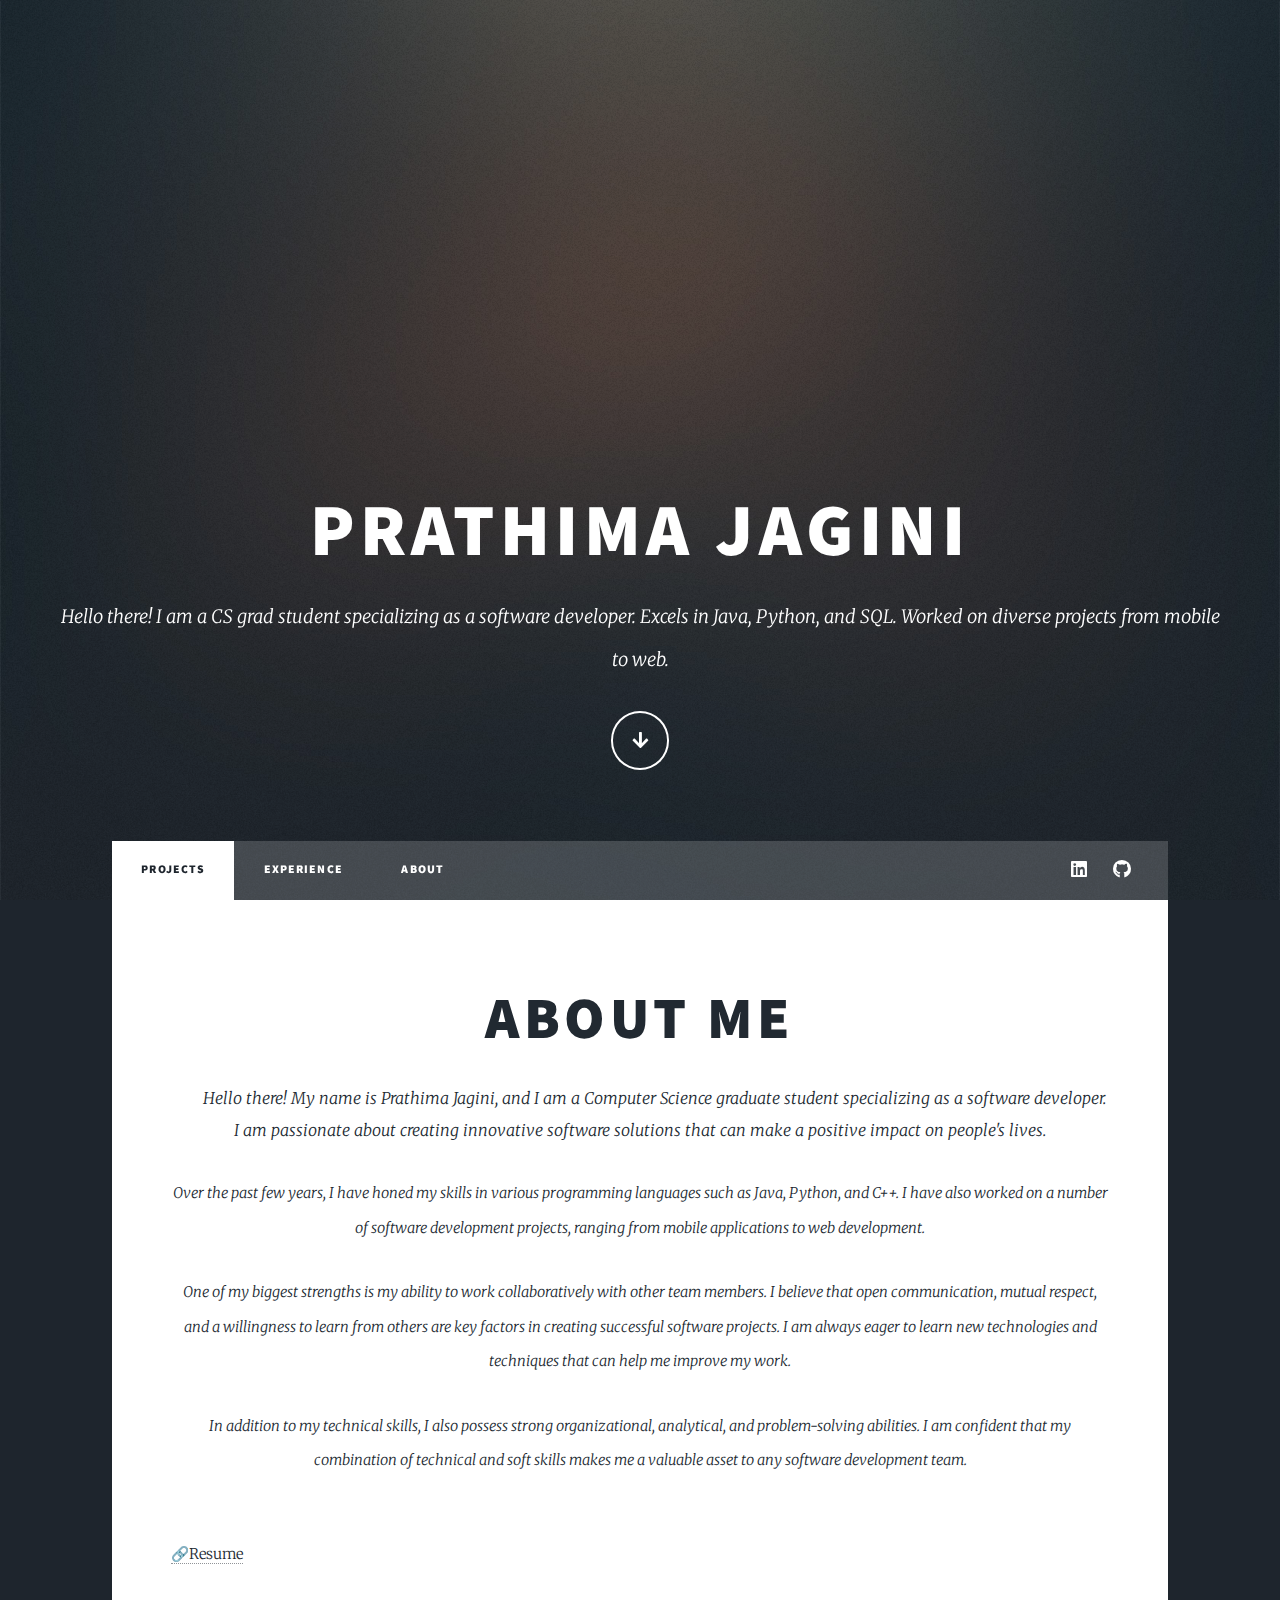
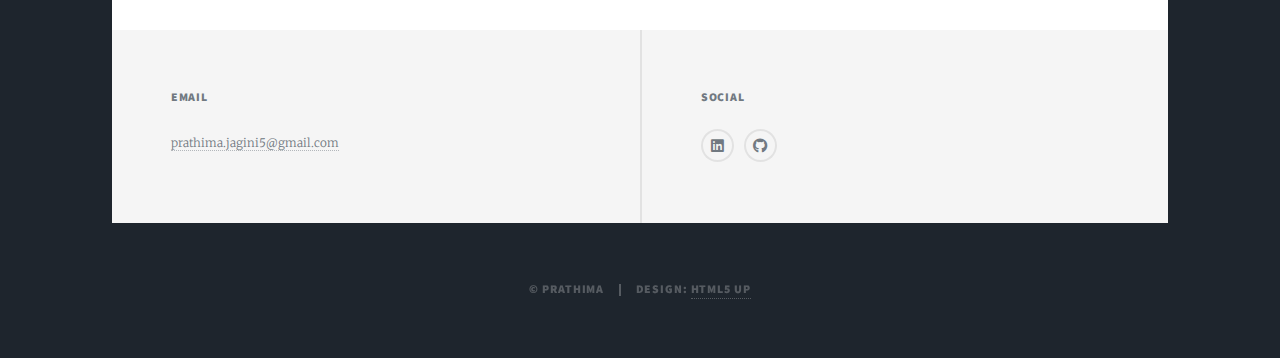
==== about.html @ c213749c "about" ====
<!DOCTYPE HTML>
<!--
	Massively by HTML5 UP
	html5up.net | @ajlkn
	Free for personal and commercial use under the CCA 3.0 license (html5up.net/license)
-->
<html>
	<head>
		<title>Prathima's Portfolio</title>
		<meta charset="utf-8" />
		<meta name="viewport" content="width=device-width, initial-scale=1, user-scalable=no" />
		<link rel="stylesheet" href="assets/css/main.css" />
		<noscript><link rel="stylesheet" href="assets/css/noscript.css" /></noscript>
	</head>
	<body class="is-preload">

		<!-- Wrapper -->
			<div id="wrapper" class="fade-in">

				<!-- Intro -->
				<div id="intro">
					<h1>PRATHIMA JAGINI</h1>
					<p>Hello there! I am a CS grad student specializing as a software developer. Excels in Java, Python, and SQL. Worked on diverse projects from mobile to web.</p>
					<ul class="actions">
						<li><a href="#header" class="button icon solid solo fa-arrow-down scrolly">Continue</a></li>
					</ul>
				</div>

				<!-- Header -->
					<header id="header">
						<a href="#" class="logo">Portfolio</a>
					</header>

				<!-- Nav -->
					<nav id="nav">
						<ul class="links">
							<li class="active"><a href="index.html">Projects</a></li>
							<li><a href="experience.html">Experience</a></li>
							<li><a href="about.html">About</a></li>
						</ul>
						<ul class="icons">
							<li><a href="https://www.linkedin.com/in/prathima-jagini/" class="icon brands fa-linkedin"><span class="label">LinkedIn</span></a></li>
							<li><a href="https://github.com/Prathima5" class="icon brands fa-github"><span class="label">GitHub</span></a></li>
						</ul>
					</nav>

				<!-- Main -->
					<div id="main">

						<!-- Post -->
							<section class="post">
								<header class="major">
						
									<h1>About Me</h1>
									<p><span class="image left"><img src="images/photo.jpg" alt="" /></span>Hello there! My name is Prathima Jagini, and I am a Computer Science graduate student specializing as a software developer. I am passionate about creating innovative software solutions that can make a positive impact on people's lives.</p>
									<p>Over the past few years, I have honed my skills in various programming languages such as Java, Python, and C++. I have also worked on a number of software development projects, ranging from mobile applications to web development.</p>
									<p>One of my biggest strengths is my ability to work collaboratively with other team members. I believe that open communication, mutual respect, and a willingness to learn from others are key factors in creating successful software projects. I am always eager to learn new technologies and techniques that can help me improve my work.</p>
									<p>In addition to my technical skills, I also possess strong organizational, analytical, and problem-solving abilities. I am confident that my combination of technical and soft skills makes me a valuable asset to any software development team.</p>
								</header>
								<div class="centered-box"><a href="https://drive.google.com/file/d/1fwU0BRxS-XtGmKjRlJleZ3sXFyMmb0gO/view?usp=drive_link" class="logo">&#128279;Resume</a></div>
							

			
							</section>

					</div>

				<!-- Footer -->
				<footer id="footer">
				
					<section>
						<h3>Email</h3>
						<p><a href="#">prathima.jagini5@gmail.com</a></p>
					</section>
					<section>
						<h3>Social</h3>
						<ul class="icons alt">
							
							<li><a href="https://www.linkedin.com/in/prathima-jagini/" class="icon brands alt fa-linkedin"><span class="label">Instagram</span></a></li>
							<li><a href="https://github.com/Prathima5" class="icon brands alt fa-github"><span class="label">GitHub</span></a></li>
						</ul>
					</section>
					
				</footer>

				<!-- Copyright -->
					<div id="copyright">
						<ul><li>&copy; Prathima</li><li>Design: <a href="#">HTML5 UP</a></li></ul>
					</div>

			</div>

		<!-- Scripts -->
			<script src="assets/js/jquery.min.js"></script>
			<script src="assets/js/jquery.scrollex.min.js"></script>
			<script src="assets/js/jquery.scrolly.min.js"></script>
			<script src="assets/js/browser.min.js"></script>
			<script src="assets/js/breakpoints.min.js"></script>
			<script src="assets/js/util.js"></script>
			<script src="assets/js/main.js"></script>

	</body>
</html>
---- assets/css/main.css ----
@import url(fontawesome-all.min.css);
@import url("https://fonts.googleapis.com/css?family=Merriweather:300,700,300italic,700italic|Source+Sans+Pro:900");

/*
	Massively by HTML5 UP
	html5up.net | @ajlkn
	Free for personal and commercial use under the CCA 3.0 license (html5up.net/license)
*/

html, body, div, span, applet, object,
iframe, h1, h2, h3, h4, h5, h6, p, blockquote,
pre, a, abbr, acronym, address, big, cite,
code, del, dfn, em, img, ins, kbd, q, s, samp,
small, strike, strong, sub, sup, tt, var, b,
u, i, center, dl, dt, dd, ol, ul, li, fieldset,
form, label, legend, table, caption, tbody,
tfoot, thead, tr, th, td, article, aside,
canvas, details, embed, figure, figcaption,
footer, header, hgroup, menu, nav, output, ruby,
section, summary, time, mark, audio, video {
	margin: 0;
	padding: 0;
	border: 0;
	font-size: 100%;
	font: inherit;
	vertical-align: baseline;}

article, aside, details, figcaption, figure,
footer, header, hgroup, menu, nav, section {
	display: block;}

body {
	line-height: 1;
}

ol, ul {
	list-style: none;
}

blockquote, q {
	quotes: none;
}

	blockquote:before, blockquote:after, q:before, q:after {
		content: '';
		content: none;
	}

table {
	border-collapse: collapse;
	border-spacing: 0;
}

body {
	-webkit-text-size-adjust: none;
}

mark {
	background-color: transparent;
	color: inherit;
}

input::-moz-focus-inner {
	border: 0;
	padding: 0;
}

input, select, textarea {
	-moz-appearance: none;
	-webkit-appearance: none;
	-ms-appearance: none;
	appearance: none;
}

/* Basic */

	@-ms-viewport {
		width: device-width;
	}

	body {
		-ms-overflow-style: scrollbar;
	}

	@media screen and (max-width: 480px) {

		html, body {
			min-width: 320px;
		}

	}

	html {
		box-sizing: border-box;
	}

	*, *:before, *:after {
		box-sizing: inherit;
	}

	body {
		background-color: #1e252d;
	}

		body.is-preload *, body.is-preload *:before, body.is-preload *:after {
			-moz-animation: none !important;
			-webkit-animation: none !important;
			-ms-animation: none !important;
			animation: none !important;
			-moz-transition: none !important;
			-webkit-transition: none !important;
			-ms-transition: none !important;
			transition: none !important;
		}

/* Type */

	html {
		font-size: 16pt;
	}

		@media screen and (max-width: 1680px) {

			html {
				font-size: 12pt;
			}

		}

		@media screen and (max-width: 1280px) {

			html {
				font-size: 11pt;
			}

		}

		@media screen and (max-width: 360px) {

			html {
				font-size: 10pt;
			}

		}

	body {
		color: #212931;
	}

	body, input, select, textarea {
		font-family: "Merriweather", Georgia, serif;
		font-weight: 300;
		font-size: 1rem;
		line-height: 2.375;
	}

	a {
		-moz-transition: color 0.2s ease-in-out, background-color 0.2s ease-in-out, border-color 0.2s ease-in-out, box-shadow 0.2s ease-in-out;
		-webkit-transition: color 0.2s ease-in-out, background-color 0.2s ease-in-out, border-color 0.2s ease-in-out, box-shadow 0.2s ease-in-out;
		-ms-transition: color 0.2s ease-in-out, background-color 0.2s ease-in-out, border-color 0.2s ease-in-out, box-shadow 0.2s ease-in-out;
		transition: color 0.2s ease-in-out, background-color 0.2s ease-in-out, border-color 0.2s ease-in-out, box-shadow 0.2s ease-in-out;
		border-bottom: dotted 1px;
		text-decoration: none;
	}

		a:hover {
			border-bottom-color: transparent;
		}

	strong, b {
		font-weight: 600;
	}

	em, i {
		font-style: italic;
	}

	p {
		text-align: justify;
		margin: 0 0 2rem 0;
	}

	h1, h2, h3, h4, h5, h6 {
		font-family: "Source Sans Pro", Helvetica, sans-serif;
		font-weight: 900;
		line-height: 1.5;
		letter-spacing: 0.075em;
		text-transform: uppercase;
		margin: 0 0 1rem 0;
	}

		h1 a, h2 a, h3 a, h4 a, h5 a, h6 a {
			border-bottom: 0;
			color: inherit;
			text-decoration: none;
		}

	h1 {
		font-size: 4rem;
		line-height: 1.1;
		margin: 0 0 2rem 0;
	}

	h2 {
		font-size: 1.75rem;
		line-height: 1.3;
		margin: 0 0 1.5rem 0;
	}

	h3 {
		font-size: 1.25rem;
		margin: 0 0 1.5rem 0;
	}

	h4 {
		font-size: 1rem;
	}

	h5 {
		font-size: 0.9rem;
	}

	h6 {
		font-size: 0.8rem;
	}

	sub {
		font-size: 0.8rem;
		position: relative;
		top: 0.5rem;
	}

	sup {
		font-size: 0.8rem;
		position: relative;
		top: -0.5rem;
	}

	blockquote {
		border-left: solid 4px;
		font-style: italic;
		margin: 0 0 2rem 0;
		padding: 0.5rem 0 0.5rem 2rem;
	}

	code {
		border: solid 2px;
		font-family: "Courier New", monospace;
		font-size: 0.9rem;
		margin: 0 0.25rem;
		padding: 0.25rem 0.65rem;
	}

	pre {
		-webkit-overflow-scrolling: touch;
		font-family: "Courier New", monospace;
		font-size: 0.9rem;
		margin: 0 0 2rem 0;
	}

		pre code {
			display: block;
			line-height: 1.75;
			padding: 1rem 1.5rem;
			overflow-x: auto;
		}

	hr {
		border: 0;
		border-bottom: solid 2px;
		margin: 3rem 0;
	}

		hr.major {
			margin: 5rem 0;
		}

	.align-left {
		text-align: left;
	}

	.align-center {
		text-align: center;
	}

	.align-right {
		text-align: right;
	}

	input, select, textarea {
		color: #212931;
	}

	a {
		color: #212931;
		border-bottom-color: rgba(33, 41, 49, 0.5);
	}

		a:hover {
			border-bottom-color: transparent;
			color: #18bfef !important;
		}

	strong, b {
		color: #212931;
	}

	h1, h2, h3, h4, h5, h6 {
		color: #212931;
	}

	blockquote {
		border-left-color: #eeeeee;
	}

	code {
		background: rgba(220, 220, 220, 0.25);
		border-color: #eeeeee;
	}

	hr {
		border-bottom-color: #eeeeee;
	}

/* Row */

	.row {
		display: flex;
		flex-wrap: wrap;
		box-sizing: border-box;
		align-items: stretch;
	}

		.row > * {
			box-sizing: border-box;
		}

		.row.gtr-uniform > * > :last-child {
			margin-bottom: 0;
		}

		.row.aln-left {
			justify-content: flex-start;
		}

		.row.aln-center {
			justify-content: center;
		}

		.row.aln-right {
			justify-content: flex-end;
		}

		.row.aln-top {
			align-items: flex-start;
		}

		.row.aln-middle {
			align-items: center;
		}

		.row.aln-bottom {
			align-items: flex-end;
		}

		.row > .imp {
			order: -1;
		}

		.row > .col-1 {
			width: 8.33333%;
		}

		.row > .off-1 {
			margin-left: 8.33333%;
		}

		.row > .col-2 {
			width: 16.66667%;
		}

		.row > .off-2 {
			margin-left: 16.66667%;
		}

		.row > .col-3 {
			width: 25%;
		}

		.row > .off-3 {
			margin-left: 25%;
		}

		.row > .col-4 {
			width: 33.33333%;
		}

		.row > .off-4 {
			margin-left: 33.33333%;
		}

		.row > .col-5 {
			width: 41.66667%;
		}

		.row > .off-5 {
			margin-left: 41.66667%;
		}

		.row > .col-6 {
			width: 50%;
		}

		.row > .off-6 {
			margin-left: 50%;
		}

		.row > .col-7 {
			width: 58.33333%;
		}

		.row > .off-7 {
			margin-left: 58.33333%;
		}

		.row > .col-8 {
			width: 66.66667%;
		}

		.row > .off-8 {
			margin-left: 66.66667%;
		}

		.row > .col-9 {
			width: 75%;
		}

		.row > .off-9 {
			margin-left: 75%;
		}

		.row > .col-10 {
			width: 83.33333%;
		}

		.row > .off-10 {
			margin-left: 83.33333%;
		}

		.row > .col-11 {
			width: 91.66667%;
		}

		.row > .off-11 {
			margin-left: 91.66667%;
		}

		.row > .col-12 {
			width: 100%;
		}

		.row > .off-12 {
			margin-left: 100%;
		}

		.row.gtr-0 {
			margin-top: 0;
			margin-left: 0rem;
		}

			.row.gtr-0 > * {
				padding: 0 0 0 0rem;
			}

			.row.gtr-0.gtr-uniform {
				margin-top: 0rem;
			}

				.row.gtr-0.gtr-uniform > * {
					padding-top: 0rem;
				}

		.row.gtr-25 {
			margin-top: 0;
			margin-left: -0.375rem;
		}

			.row.gtr-25 > * {
				padding: 0 0 0 0.375rem;
			}

			.row.gtr-25.gtr-uniform {
				margin-top: -0.375rem;
			}

				.row.gtr-25.gtr-uniform > * {
					padding-top: 0.375rem;
				}

		.row.gtr-50 {
			margin-top: 0;
			margin-left: -0.75rem;
		}

			.row.gtr-50 > * {
				padding: 0 0 0 0.75rem;
			}

			.row.gtr-50.gtr-uniform {
				margin-top: -0.75rem;
			}

				.row.gtr-50.gtr-uniform > * {
					padding-top: 0.75rem;
				}

		.row {
			margin-top: 0;
			margin-left: -1.5rem;
		}

			.row > * {
				padding: 0 0 0 1.5rem;
			}

			.row.gtr-uniform {
				margin-top: -1.5rem;
			}

				.row.gtr-uniform > * {
					padding-top: 1.5rem;
				}

		.row.gtr-150 {
			margin-top: 0;
			margin-left: -2.25rem;
		}

			.row.gtr-150 > * {
				padding: 0 0 0 2.25rem;
			}

			.row.gtr-150.gtr-uniform {
				margin-top: -2.25rem;
			}

				.row.gtr-150.gtr-uniform > * {
					padding-top: 2.25rem;
				}

		.row.gtr-200 {
			margin-top: 0;
			margin-left: -3rem;
		}

			.row.gtr-200 > * {
				padding: 0 0 0 3rem;
			}

			.row.gtr-200.gtr-uniform {
				margin-top: -3rem;
			}

				.row.gtr-200.gtr-uniform > * {
					padding-top: 3rem;
				}

		@media screen and (max-width: 1680px) {

			.row {
				display: flex;
				flex-wrap: wrap;
				box-sizing: border-box;
				align-items: stretch;
			}

				.row > * {
					box-sizing: border-box;
				}

				.row.gtr-uniform > * > :last-child {
					margin-bottom: 0;
				}

				.row.aln-left {
					justify-content: flex-start;
				}

				.row.aln-center {
					justify-content: center;
				}

				.row.aln-right {
					justify-content: flex-end;
				}

				.row.aln-top {
					align-items: flex-start;
				}

				.row.aln-middle {
					align-items: center;
				}

				.row.aln-bottom {
					align-items: flex-end;
				}

				.row > .imp-xlarge {
					order: -1;
				}

				.row > .col-1-xlarge {
					width: 8.33333%;
				}

				.row > .off-1-xlarge {
					margin-left: 8.33333%;
				}

				.row > .col-2-xlarge {
					width: 16.66667%;
				}

				.row > .off-2-xlarge {
					margin-left: 16.66667%;
				}

				.row > .col-3-xlarge {
					width: 25%;
				}

				.row > .off-3-xlarge {
					margin-left: 25%;
				}

				.row > .col-4-xlarge {
					width: 33.33333%;
				}

				.row > .off-4-xlarge {
					margin-left: 33.33333%;
				}

				.row > .col-5-xlarge {
					width: 41.66667%;
				}

				.row > .off-5-xlarge {
					margin-left: 41.66667%;
				}

				.row > .col-6-xlarge {
					width: 50%;
				}

				.row > .off-6-xlarge {
					margin-left: 50%;
				}

				.row > .col-7-xlarge {
					width: 58.33333%;
				}

				.row > .off-7-xlarge {
					margin-left: 58.33333%;
				}

				.row > .col-8-xlarge {
					width: 66.66667%;
				}

				.row > .off-8-xlarge {
					margin-left: 66.66667%;
				}

				.row > .col-9-xlarge {
					width: 75%;
				}

				.row > .off-9-xlarge {
					margin-left: 75%;
				}

				.row > .col-10-xlarge {
					width: 83.33333%;
				}

				.row > .off-10-xlarge {
					margin-left: 83.33333%;
				}

				.row > .col-11-xlarge {
					width: 91.66667%;
				}

				.row > .off-11-xlarge {
					margin-left: 91.66667%;
				}

				.row > .col-12-xlarge {
					width: 100%;
				}

				.row > .off-12-xlarge {
					margin-left: 100%;
				}

				.row.gtr-0 {
					margin-top: 0;
					margin-left: 0rem;
				}

					.row.gtr-0 > * {
						padding: 0 0 0 0rem;
					}

					.row.gtr-0.gtr-uniform {
						margin-top: 0rem;
					}

						.row.gtr-0.gtr-uniform > * {
							padding-top: 0rem;
						}

				.row.gtr-25 {
					margin-top: 0;
					margin-left: -0.375rem;
				}

					.row.gtr-25 > * {
						padding: 0 0 0 0.375rem;
					}

					.row.gtr-25.gtr-uniform {
						margin-top: -0.375rem;
					}

						.row.gtr-25.gtr-uniform > * {
							padding-top: 0.375rem;
						}

				.row.gtr-50 {
					margin-top: 0;
					margin-left: -0.75rem;
				}

					.row.gtr-50 > * {
						padding: 0 0 0 0.75rem;
					}

					.row.gtr-50.gtr-uniform {
						margin-top: -0.75rem;
					}

						.row.gtr-50.gtr-uniform > * {
							padding-top: 0.75rem;
						}

				.row {
					margin-top: 0;
					margin-left: -1.5rem;
				}

					.row > * {
						padding: 0 0 0 1.5rem;
					}

					.row.gtr-uniform {
						margin-top: -1.5rem;
					}

						.row.gtr-uniform > * {
							padding-top: 1.5rem;
						}

				.row.gtr-150 {
					margin-top: 0;
					margin-left: -2.25rem;
				}

					.row.gtr-150 > * {
						padding: 0 0 0 2.25rem;
					}

					.row.gtr-150.gtr-uniform {
						margin-top: -2.25rem;
					}

						.row.gtr-150.gtr-uniform > * {
							padding-top: 2.25rem;
						}

				.row.gtr-200 {
					margin-top: 0;
					margin-left: -3rem;
				}

					.row.gtr-200 > * {
						padding: 0 0 0 3rem;
					}

					.row.gtr-200.gtr-uniform {
						margin-top: -3rem;
					}

						.row.gtr-200.gtr-uniform > * {
							padding-top: 3rem;
						}

		}

		@media screen and (max-width: 1280px) {

			.row {
				display: flex;
				flex-wrap: wrap;
				box-sizing: border-box;
				align-items: stretch;
			}

				.row > * {
					box-sizing: border-box;
				}

				.row.gtr-uniform > * > :last-child {
					margin-bottom: 0;
				}

				.row.aln-left {
					justify-content: flex-start;
				}

				.row.aln-center {
					justify-content: center;
				}

				.row.aln-right {
					justify-content: flex-end;
				}

				.row.aln-top {
					align-items: flex-start;
				}

				.row.aln-middle {
					align-items: center;
				}

				.row.aln-bottom {
					align-items: flex-end;
				}

				.row > .imp-large {
					order: -1;
				}

				.row > .col-1-large {
					width: 8.33333%;
				}

				.row > .off-1-large {
					margin-left: 8.33333%;
				}

				.row > .col-2-large {
					width: 16.66667%;
				}

				.row > .off-2-large {
					margin-left: 16.66667%;
				}

				.row > .col-3-large {
					width: 25%;
				}

				.row > .off-3-large {
					margin-left: 25%;
				}

				.row > .col-4-large {
					width: 33.33333%;
				}

				.row > .off-4-large {
					margin-left: 33.33333%;
				}

				.row > .col-5-large {
					width: 41.66667%;
				}

				.row > .off-5-large {
					margin-left: 41.66667%;
				}

				.row > .col-6-large {
					width: 50%;
				}

				.row > .off-6-large {
					margin-left: 50%;
				}

				.row > .col-7-large {
					width: 58.33333%;
				}

				.row > .off-7-large {
					margin-left: 58.33333%;
				}

				.row > .col-8-large {
					width: 66.66667%;
				}

				.row > .off-8-large {
					margin-left: 66.66667%;
				}

				.row > .col-9-large {
					width: 75%;
				}

				.row > .off-9-large {
					margin-left: 75%;
				}

				.row > .col-10-large {
					width: 83.33333%;
				}

				.row > .off-10-large {
					margin-left: 83.33333%;
				}

				.row > .col-11-large {
					width: 91.66667%;
				}

				.row > .off-11-large {
					margin-left: 91.66667%;
				}

				.row > .col-12-large {
					width: 100%;
				}

				.row > .off-12-large {
					margin-left: 100%;
				}

				.row.gtr-0 {
					margin-top: 0;
					margin-left: 0rem;
				}

					.row.gtr-0 > * {
						padding: 0 0 0 0rem;
					}

					.row.gtr-0.gtr-uniform {
						margin-top: 0rem;
					}

						.row.gtr-0.gtr-uniform > * {
							padding-top: 0rem;
						}

				.row.gtr-25 {
					margin-top: 0;
					margin-left: -0.375rem;
				}

					.row.gtr-25 > * {
						padding: 0 0 0 0.375rem;
					}

					.row.gtr-25.gtr-uniform {
						margin-top: -0.375rem;
					}

						.row.gtr-25.gtr-uniform > * {
							padding-top: 0.375rem;
						}

				.row.gtr-50 {
					margin-top: 0;
					margin-left: -0.75rem;
				}

					.row.gtr-50 > * {
						padding: 0 0 0 0.75rem;
					}

					.row.gtr-50.gtr-uniform {
						margin-top: -0.75rem;
					}

						.row.gtr-50.gtr-uniform > * {
							padding-top: 0.75rem;
						}

				.row {
					margin-top: 0;
					margin-left: -1.5rem;
				}

					.row > * {
						padding: 0 0 0 1.5rem;
					}

					.row.gtr-uniform {
						margin-top: -1.5rem;
					}

						.row.gtr-uniform > * {
							padding-top: 1.5rem;
						}

				.row.gtr-150 {
					margin-top: 0;
					margin-left: -2.25rem;
				}

					.row.gtr-150 > * {
						padding: 0 0 0 2.25rem;
					}

					.row.gtr-150.gtr-uniform {
						margin-top: -2.25rem;
					}

						.row.gtr-150.gtr-uniform > * {
							padding-top: 2.25rem;
						}

				.row.gtr-200 {
					margin-top: 0;
					margin-left: -3rem;
				}

					.row.gtr-200 > * {
						padding: 0 0 0 3rem;
					}

					.row.gtr-200.gtr-uniform {
						margin-top: -3rem;
					}

						.row.gtr-200.gtr-uniform > * {
							padding-top: 3rem;
						}

		}

		@media screen and (max-width: 980px) {

			.row {
				display: flex;
				flex-wrap: wrap;
				box-sizing: border-box;
				align-items: stretch;
			}

				.row > * {
					box-sizing: border-box;
				}

				.row.gtr-uniform > * > :last-child {
					margin-bottom: 0;
				}

				.row.aln-left {
					justify-content: flex-start;
				}

				.row.aln-center {
					justify-content: center;
				}

				.row.aln-right {
					justify-content: flex-end;
				}

				.row.aln-top {
					align-items: flex-start;
				}

				.row.aln-middle {
					align-items: center;
				}

				.row.aln-bottom {
					align-items: flex-end;
				}

				.row > .imp-medium {
					order: -1;
				}

				.row > .col-1-medium {
					width: 8.33333%;
				}

				.row > .off-1-medium {
					margin-left: 8.33333%;
				}

				.row > .col-2-medium {
					width: 16.66667%;
				}

				.row > .off-2-medium {
					margin-left: 16.66667%;
				}

				.row > .col-3-medium {
					width: 25%;
				}

				.row > .off-3-medium {
					margin-left: 25%;
				}

				.row > .col-4-medium {
					width: 33.33333%;
				}

				.row > .off-4-medium {
					margin-left: 33.33333%;
				}

				.row > .col-5-medium {
					width: 41.66667%;
				}

				.row > .off-5-medium {
					margin-left: 41.66667%;
				}

				.row > .col-6-medium {
					width: 50%;
				}

				.row > .off-6-medium {
					margin-left: 50%;
				}

				.row > .col-7-medium {
					width: 58.33333%;
				}

				.row > .off-7-medium {
					margin-left: 58.33333%;
				}

				.row > .col-8-medium {
					width: 66.66667%;
				}

				.row > .off-8-medium {
					margin-left: 66.66667%;
				}

				.row > .col-9-medium {
					width: 75%;
				}

				.row > .off-9-medium {
					margin-left: 75%;
				}

				.row > .col-10-medium {
					width: 83.33333%;
				}

				.row > .off-10-medium {
					margin-left: 83.33333%;
				}

				.row > .col-11-medium {
					width: 91.66667%;
				}

				.row > .off-11-medium {
					margin-left: 91.66667%;
				}

				.row > .col-12-medium {
					width: 100%;
				}

				.row > .off-12-medium {
					margin-left: 100%;
				}

				.row.gtr-0 {
					margin-top: 0;
					margin-left: 0rem;
				}

					.row.gtr-0 > * {
						padding: 0 0 0 0rem;
					}

					.row.gtr-0.gtr-uniform {
						margin-top: 0rem;
					}

						.row.gtr-0.gtr-uniform > * {
							padding-top: 0rem;
						}

				.row.gtr-25 {
					margin-top: 0;
					margin-left: -0.375rem;
				}

					.row.gtr-25 > * {
						padding: 0 0 0 0.375rem;
					}

					.row.gtr-25.gtr-uniform {
						margin-top: -0.375rem;
					}

						.row.gtr-25.gtr-uniform > * {
							padding-top: 0.375rem;
						}

				.row.gtr-50 {
					margin-top: 0;
					margin-left: -0.75rem;
				}

					.row.gtr-50 > * {
						padding: 0 0 0 0.75rem;
					}

					.row.gtr-50.gtr-uniform {
						margin-top: -0.75rem;
					}

						.row.gtr-50.gtr-uniform > * {
							padding-top: 0.75rem;
						}

				.row {
					margin-top: 0;
					margin-left: -1.5rem;
				}

					.row > * {
						padding: 0 0 0 1.5rem;
					}

					.row.gtr-uniform {
						margin-top: -1.5rem;
					}

						.row.gtr-uniform > * {
							padding-top: 1.5rem;
						}

				.row.gtr-150 {
					margin-top: 0;
					margin-left: -2.25rem;
				}

					.row.gtr-150 > * {
						padding: 0 0 0 2.25rem;
					}

					.row.gtr-150.gtr-uniform {
						margin-top: -2.25rem;
					}

						.row.gtr-150.gtr-uniform > * {
							padding-top: 2.25rem;
						}

				.row.gtr-200 {
					margin-top: 0;
					margin-left: -3rem;
				}

					.row.gtr-200 > * {
						padding: 0 0 0 3rem;
					}

					.row.gtr-200.gtr-uniform {
						margin-top: -3rem;
					}

						.row.gtr-200.gtr-uniform > * {
							padding-top: 3rem;
						}

		}

		@media screen and (max-width: 736px) {

			.row {
				display: flex;
				flex-wrap: wrap;
				box-sizing: border-box;
				align-items: stretch;
			}

				.row > * {
					box-sizing: border-box;
				}

				.row.gtr-uniform > * > :last-child {
					margin-bottom: 0;
				}

				.row.aln-left {
					justify-content: flex-start;
				}

				.row.aln-center {
					justify-content: center;
				}

				.row.aln-right {
					justify-content: flex-end;
				}

				.row.aln-top {
					align-items: flex-start;
				}

				.row.aln-middle {
					align-items: center;
				}

				.row.aln-bottom {
					align-items: flex-end;
				}

				.row > .imp-small {
					order: -1;
				}

				.row > .col-1-small {
					width: 8.33333%;
				}

				.row > .off-1-small {
					margin-left: 8.33333%;
				}

				.row > .col-2-small {
					width: 16.66667%;
				}

				.row > .off-2-small {
					margin-left: 16.66667%;
				}

				.row > .col-3-small {
					width: 25%;
				}

				.row > .off-3-small {
					margin-left: 25%;
				}

				.row > .col-4-small {
					width: 33.33333%;
				}

				.row > .off-4-small {
					margin-left: 33.33333%;
				}

				.row > .col-5-small {
					width: 41.66667%;
				}

				.row > .off-5-small {
					margin-left: 41.66667%;
				}

				.row > .col-6-small {
					width: 50%;
				}

				.row > .off-6-small {
					margin-left: 50%;
				}

				.row > .col-7-small {
					width: 58.33333%;
				}

				.row > .off-7-small {
					margin-left: 58.33333%;
				}

				.row > .col-8-small {
					width: 66.66667%;
				}

				.row > .off-8-small {
					margin-left: 66.66667%;
				}

				.row > .col-9-small {
					width: 75%;
				}

				.row > .off-9-small {
					margin-left: 75%;
				}

				.row > .col-10-small {
					width: 83.33333%;
				}

				.row > .off-10-small {
					margin-left: 83.33333%;
				}

				.row > .col-11-small {
					width: 91.66667%;
				}

				.row > .off-11-small {
					margin-left: 91.66667%;
				}

				.row > .col-12-small {
					width: 100%;
				}

				.row > .off-12-small {
					margin-left: 100%;
				}

				.row.gtr-0 {
					margin-top: 0;
					margin-left: 0rem;
				}

					.row.gtr-0 > * {
						padding: 0 0 0 0rem;
					}

					.row.gtr-0.gtr-uniform {
						margin-top: 0rem;
					}

						.row.gtr-0.gtr-uniform > * {
							padding-top: 0rem;
						}

				.row.gtr-25 {
					margin-top: 0;
					margin-left: -0.375rem;
				}

					.row.gtr-25 > * {
						padding: 0 0 0 0.375rem;
					}

					.row.gtr-25.gtr-uniform {
						margin-top: -0.375rem;
					}

						.row.gtr-25.gtr-uniform > * {
							padding-top: 0.375rem;
						}

				.row.gtr-50 {
					margin-top: 0;
					margin-left: -0.75rem;
				}

					.row.gtr-50 > * {
						padding: 0 0 0 0.75rem;
					}

					.row.gtr-50.gtr-uniform {
						margin-top: -0.75rem;
					}

						.row.gtr-50.gtr-uniform > * {
							padding-top: 0.75rem;
						}

				.row {
					margin-top: 0;
					margin-left: -1.5rem;
				}

					.row > * {
						padding: 0 0 0 1.5rem;
					}

					.row.gtr-uniform {
						margin-top: -1.5rem;
					}

						.row.gtr-uniform > * {
							padding-top: 1.5rem;
						}

				.row.gtr-150 {
					margin-top: 0;
					margin-left: -2.25rem;
				}

					.row.gtr-150 > * {
						padding: 0 0 0 2.25rem;
					}

					.row.gtr-150.gtr-uniform {
						margin-top: -2.25rem;
					}

						.row.gtr-150.gtr-uniform > * {
							padding-top: 2.25rem;
						}

				.row.gtr-200 {
					margin-top: 0;
					margin-left: -3rem;
				}

					.row.gtr-200 > * {
						padding: 0 0 0 3rem;
					}

					.row.gtr-200.gtr-uniform {
						margin-top: -3rem;
					}

						.row.gtr-200.gtr-uniform > * {
							padding-top: 3rem;
						}

		}

		@media screen and (max-width: 480px) {

			.row {
				display: flex;
				flex-wrap: wrap;
				box-sizing: border-box;
				align-items: stretch;
			}

				.row > * {
					box-sizing: border-box;
				}

				.row.gtr-uniform > * > :last-child {
					margin-bottom: 0;
				}

				.row.aln-left {
					justify-content: flex-start;
				}

				.row.aln-center {
					justify-content: center;
				}

				.row.aln-right {
					justify-content: flex-end;
				}

				.row.aln-top {
					align-items: flex-start;
				}

				.row.aln-middle {
					align-items: center;
				}

				.row.aln-bottom {
					align-items: flex-end;
				}

				.row > .imp-xsmall {
					order: -1;
				}

				.row > .col-1-xsmall {
					width: 8.33333%;
				}

				.row > .off-1-xsmall {
					margin-left: 8.33333%;
				}

				.row > .col-2-xsmall {
					width: 16.66667%;
				}

				.row > .off-2-xsmall {
					margin-left: 16.66667%;
				}

				.row > .col-3-xsmall {
					width: 25%;
				}

				.row > .off-3-xsmall {
					margin-left: 25%;
				}

				.row > .col-4-xsmall {
					width: 33.33333%;
				}

				.row > .off-4-xsmall {
					margin-left: 33.33333%;
				}

				.row > .col-5-xsmall {
					width: 41.66667%;
				}

				.row > .off-5-xsmall {
					margin-left: 41.66667%;
				}

				.row > .col-6-xsmall {
					width: 50%;
				}

				.row > .off-6-xsmall {
					margin-left: 50%;
				}

				.row > .col-7-xsmall {
					width: 58.33333%;
				}

				.row > .off-7-xsmall {
					margin-left: 58.33333%;
				}

				.row > .col-8-xsmall {
					width: 66.66667%;
				}

				.row > .off-8-xsmall {
					margin-left: 66.66667%;
				}

				.row > .col-9-xsmall {
					width: 75%;
				}

				.row > .off-9-xsmall {
					margin-left: 75%;
				}

				.row > .col-10-xsmall {
					width: 83.33333%;
				}

				.row > .off-10-xsmall {
					margin-left: 83.33333%;
				}

				.row > .col-11-xsmall {
					width: 91.66667%;
				}

				.row > .off-11-xsmall {
					margin-left: 91.66667%;
				}

				.row > .col-12-xsmall {
					width: 100%;
				}

				.row > .off-12-xsmall {
					margin-left: 100%;
				}

				.row.gtr-0 {
					margin-top: 0;
					margin-left: 0rem;
				}

					.row.gtr-0 > * {
						padding: 0 0 0 0rem;
					}

					.row.gtr-0.gtr-uniform {
						margin-top: 0rem;
					}

						.row.gtr-0.gtr-uniform > * {
							padding-top: 0rem;
						}

				.row.gtr-25 {
					margin-top: 0;
					margin-left: -0.375rem;
				}

					.row.gtr-25 > * {
						padding: 0 0 0 0.375rem;
					}

					.row.gtr-25.gtr-uniform {
						margin-top: -0.375rem;
					}

						.row.gtr-25.gtr-uniform > * {
							padding-top: 0.375rem;
						}

				.row.gtr-50 {
					margin-top: 0;
					margin-left: -0.75rem;
				}

					.row.gtr-50 > * {
						padding: 0 0 0 0.75rem;
					}

					.row.gtr-50.gtr-uniform {
						margin-top: -0.75rem;
					}

						.row.gtr-50.gtr-uniform > * {
							padding-top: 0.75rem;
						}

				.row {
					margin-top: 0;
					margin-left: -1.5rem;
				}

					.row > * {
						padding: 0 0 0 1.5rem;
					}

					.row.gtr-uniform {
						margin-top: -1.5rem;
					}

						.row.gtr-uniform > * {
							padding-top: 1.5rem;
						}

				.row.gtr-150 {
					margin-top: 0;
					margin-left: -2.25rem;
				}

					.row.gtr-150 > * {
						padding: 0 0 0 2.25rem;
					}

					.row.gtr-150.gtr-uniform {
						margin-top: -2.25rem;
					}

						.row.gtr-150.gtr-uniform > * {
							padding-top: 2.25rem;
						}

				.row.gtr-200 {
					margin-top: 0;
					margin-left: -3rem;
				}

					.row.gtr-200 > * {
						padding: 0 0 0 3rem;
					}

					.row.gtr-200.gtr-uniform {
						margin-top: -3rem;
					}

						.row.gtr-200.gtr-uniform > * {
							padding-top: 3rem;
						}

		}

		@media screen and (max-width: 360px) {

			.row {
				display: flex;
				flex-wrap: wrap;
				box-sizing: border-box;
				align-items: stretch;
			}

				.row > * {
					box-sizing: border-box;
				}

				.row.gtr-uniform > * > :last-child {
					margin-bottom: 0;
				}

				.row.aln-left {
					justify-content: flex-start;
				}

				.row.aln-center {
					justify-content: center;
				}

				.row.aln-right {
					justify-content: flex-end;
				}

				.row.aln-top {
					align-items: flex-start;
				}

				.row.aln-middle {
					align-items: center;
				}

				.row.aln-bottom {
					align-items: flex-end;
				}

				.row > .imp-xxsmall {
					order: -1;
				}

				.row > .col-1-xxsmall {
					width: 8.33333%;
				}

				.row > .off-1-xxsmall {
					margin-left: 8.33333%;
				}

				.row > .col-2-xxsmall {
					width: 16.66667%;
				}

				.row > .off-2-xxsmall {
					margin-left: 16.66667%;
				}

				.row > .col-3-xxsmall {
					width: 25%;
				}

				.row > .off-3-xxsmall {
					margin-left: 25%;
				}

				.row > .col-4-xxsmall {
					width: 33.33333%;
				}

				.row > .off-4-xxsmall {
					margin-left: 33.33333%;
				}

				.row > .col-5-xxsmall {
					width: 41.66667%;
				}

				.row > .off-5-xxsmall {
					margin-left: 41.66667%;
				}

				.row > .col-6-xxsmall {
					width: 50%;
				}

				.row > .off-6-xxsmall {
					margin-left: 50%;
				}

				.row > .col-7-xxsmall {
					width: 58.33333%;
				}

				.row > .off-7-xxsmall {
					margin-left: 58.33333%;
				}

				.row > .col-8-xxsmall {
					width: 66.66667%;
				}

				.row > .off-8-xxsmall {
					margin-left: 66.66667%;
				}

				.row > .col-9-xxsmall {
					width: 75%;
				}

				.row > .off-9-xxsmall {
					margin-left: 75%;
				}

				.row > .col-10-xxsmall {
					width: 83.33333%;
				}

				.row > .off-10-xxsmall {
					margin-left: 83.33333%;
				}

				.row > .col-11-xxsmall {
					width: 91.66667%;
				}

				.row > .off-11-xxsmall {
					margin-left: 91.66667%;
				}

				.row > .col-12-xxsmall {
					width: 100%;
				}

				.row > .off-12-xxsmall {
					margin-left: 100%;
				}

				.row.gtr-0 {
					margin-top: 0;
					margin-left: 0rem;
				}

					.row.gtr-0 > * {
						padding: 0 0 0 0rem;
					}

					.row.gtr-0.gtr-uniform {
						margin-top: 0rem;
					}

						.row.gtr-0.gtr-uniform > * {
							padding-top: 0rem;
						}

				.row.gtr-25 {
					margin-top: 0;
					margin-left: -0.375rem;
				}

					.row.gtr-25 > * {
						padding: 0 0 0 0.375rem;
					}

					.row.gtr-25.gtr-uniform {
						margin-top: -0.375rem;
					}

						.row.gtr-25.gtr-uniform > * {
							padding-top: 0.375rem;
						}

				.row.gtr-50 {
					margin-top: 0;
					margin-left: -0.75rem;
				}

					.row.gtr-50 > * {
						padding: 0 0 0 0.75rem;
					}

					.row.gtr-50.gtr-uniform {
						margin-top: -0.75rem;
					}

						.row.gtr-50.gtr-uniform > * {
							padding-top: 0.75rem;
						}

				.row {
					margin-top: 0;
					margin-left: -1.5rem;
				}

					.row > * {
						padding: 0 0 0 1.5rem;
					}

					.row.gtr-uniform {
						margin-top: -1.5rem;
					}

						.row.gtr-uniform > * {
							padding-top: 1.5rem;
						}

				.row.gtr-150 {
					margin-top: 0;
					margin-left: -2.25rem;
				}

					.row.gtr-150 > * {
						padding: 0 0 0 2.25rem;
					}

					.row.gtr-150.gtr-uniform {
						margin-top: -2.25rem;
					}

						.row.gtr-150.gtr-uniform > * {
							padding-top: 2.25rem;
						}

				.row.gtr-200 {
					margin-top: 0;
					margin-left: -3rem;
				}

					.row.gtr-200 > * {
						padding: 0 0 0 3rem;
					}

					.row.gtr-200.gtr-uniform {
						margin-top: -3rem;
					}

						.row.gtr-200.gtr-uniform > * {
							padding-top: 3rem;
						}

		}

/* Box */

	.box {
		border: solid 2px;
		margin-bottom: 2rem;
		padding: 1.5rem;
	}

		.box > :last-child,
		.box > :last-child > :last-child,
		.box > :last-child > :last-child > :last-child {
			margin-bottom: 0;
		}

		.box.alt {
			border: 0;
			border-radius: 0;
			padding: 0;
		}

	.box {
		border-color: #eeeeee;
	}

/* Button */

	input[type="submit"],
	input[type="reset"],
	input[type="button"],
	button,
	.button {
		-moz-appearance: none;
		-webkit-appearance: none;
		-ms-appearance: none;
		appearance: none;
		-moz-transition: background-color 0.2s ease-in-out, box-shadow 0.2s ease-in-out, color 0.2s ease-in-out;
		-webkit-transition: background-color 0.2s ease-in-out, box-shadow 0.2s ease-in-out, color 0.2s ease-in-out;
		-ms-transition: background-color 0.2s ease-in-out, box-shadow 0.2s ease-in-out, color 0.2s ease-in-out;
		transition: background-color 0.2s ease-in-out, box-shadow 0.2s ease-in-out, color 0.2s ease-in-out;
		border: 0;
		border-radius: 0;
		cursor: pointer;
		display: inline-block;
		font-family: "Source Sans Pro", Helvetica, sans-serif;
		font-size: 0.8rem;
		font-weight: 900;
		letter-spacing: 0.075em;
		height: 3rem;
		line-height: 3rem;
		padding: 0 2rem;
		text-align: center;
		text-decoration: none;
		text-transform: uppercase;
		white-space: nowrap;
	}

		input[type="submit"].icon:before,
		input[type="reset"].icon:before,
		input[type="button"].icon:before,
		button.icon:before,
		.button.icon:before {
			margin-right: 0.5rem;
		}

		input[type="submit"].icon.solo,
		input[type="reset"].icon.solo,
		input[type="button"].icon.solo,
		button.icon.solo,
		.button.icon.solo {
			position: relative;
			width: 4rem;
			height: 4rem;
			line-height: 4rem;
			border-radius: 4rem;
			text-indent: 4rem;
			overflow: hidden;
			padding: 0;
			white-space: nowrap;
		}

			input[type="submit"].icon.solo:before,
			input[type="reset"].icon.solo:before,
			input[type="button"].icon.solo:before,
			button.icon.solo:before,
			.button.icon.solo:before {
				position: absolute;
				display: block;
				top: 0;
				left: 0;
				width: inherit;
				height: inherit;
				line-height: inherit;
				font-size: 1.25rem;
				margin-right: 0;
				text-align: center;
				text-indent: 0;
			}

		input[type="submit"].fit,
		input[type="reset"].fit,
		input[type="button"].fit,
		button.fit,
		.button.fit {
			width: 100%;
		}

		input[type="submit"].small,
		input[type="reset"].small,
		input[type="button"].small,
		button.small,
		.button.small {
			font-size: 0.7rem;
			height: 2.5rem;
			line-height: 2.5rem;
			padding: 0 1.5rem;
		}

		input[type="submit"].large,
		input[type="reset"].large,
		input[type="button"].large,
		button.large,
		.button.large {
			font-size: 0.9rem;
			height: 3.5rem;
			line-height: 3.5rem;
			padding: 0 2.75rem;
		}

		@media screen and (max-width: 980px) {

			input[type="submit"],
			input[type="reset"],
			input[type="button"],
			button,
			.button {
				font-size: 0.9rem;
				height: 3.25rem;
				line-height: 3.25rem;
			}

				input[type="submit"].large,
				input[type="reset"].large,
				input[type="button"].large,
				button.large,
				.button.large {
					font-size: 1rem;
					height: 3.75rem;
					line-height: 3.75rem;
				}

		}

		input[type="submit"].disabled, input[type="submit"]:disabled,
		input[type="reset"].disabled,
		input[type="reset"]:disabled,
		input[type="button"].disabled,
		input[type="button"]:disabled,
		button.disabled,
		button:disabled,
		.button.disabled,
		.button:disabled {
			pointer-events: none;
			opacity: 0.25;
		}

	input[type="submit"],
	input[type="reset"],
	input[type="button"],
	button,
	.button {
		background-color: transparent;
		box-shadow: inset 0 0 0 2px #212931;
		color: #212931 !important;
	}

		input[type="submit"]:hover,
		input[type="reset"]:hover,
		input[type="button"]:hover,
		button:hover,
		.button:hover {
			box-shadow: inset 0 0 0 2px #18bfef;
			color: #18bfef !important;
		}

		input[type="submit"].primary,
		input[type="reset"].primary,
		input[type="button"].primary,
		button.primary,
		.button.primary {
			background-color: #212931;
			box-shadow: none;
			color: #ffffff !important;
		}

			input[type="submit"].primary:hover,
			input[type="reset"].primary:hover,
			input[type="button"].primary:hover,
			button.primary:hover,
			.button.primary:hover {
				background-color: #18bfef;
			}

/* Form */

	form {
		margin: 0 0 2rem 0;
	}

		form > :last-child {
			margin-bottom: 0;
		}

		form > .fields {
			display: -moz-flex;
			display: -webkit-flex;
			display: -ms-flex;
			display: flex;
			-moz-flex-wrap: wrap;
			-webkit-flex-wrap: wrap;
			-ms-flex-wrap: wrap;
			flex-wrap: wrap;
			width: calc(100% + 3rem);
			margin: -1.5rem 0 2rem -1.5rem;
		}

			form > .fields > .field {
				-moz-flex-grow: 0;
				-webkit-flex-grow: 0;
				-ms-flex-grow: 0;
				flex-grow: 0;
				-moz-flex-shrink: 0;
				-webkit-flex-shrink: 0;
				-ms-flex-shrink: 0;
				flex-shrink: 0;
				padding: 1.5rem 0 0 1.5rem;
				width: calc(100% - 1.5rem);
			}

				form > .fields > .field.half {
					width: calc(50% - 0.75rem);
				}

				form > .fields > .field.third {
					width: calc(100%/3 - 0.5rem);
				}

				form > .fields > .field.quarter {
					width: calc(25% - 0.375rem);
				}

		@media screen and (max-width: 480px) {

			form > .fields {
				width: calc(100% + 3rem);
				margin: -1.5rem 0 2rem -1.5rem;
			}

				form > .fields > .field {
					padding: 1.5rem 0 0 1.5rem;
					width: calc(100% - 1.5rem);
				}

					form > .fields > .field.half {
						width: calc(100% - 1.5rem);
					}

					form > .fields > .field.third {
						width: calc(100% - 1.5rem);
					}

					form > .fields > .field.quarter {
						width: calc(100% - 1.5rem);
					}

		}

	label {
		display: block;
		font-family: "Source Sans Pro", Helvetica, sans-serif;
		font-weight: 900;
		line-height: 1.5;
		letter-spacing: 0.075em;
		font-size: 0.8rem;
		text-transform: uppercase;
		margin: 0 0 0.75rem 0;
	}

		@media screen and (max-width: 980px) {

			label {
				font-size: 0.9rem;
			}

		}

	input[type="text"],
	input[type="password"],
	input[type="email"],
	select,
	textarea {
		-moz-appearance: none;
		-webkit-appearance: none;
		-ms-appearance: none;
		appearance: none;
		background: transparent;
		border-radius: 0;
		border: solid 2px;
		color: inherit;
		display: block;
		outline: 0;
		padding: 0 1rem;
		text-decoration: none;
		width: 100%;
	}

		input[type="text"]:invalid,
		input[type="password"]:invalid,
		input[type="email"]:invalid,
		select:invalid,
		textarea:invalid {
			box-shadow: none;
		}

	select {
		background-size: 1.25rem;
		background-repeat: no-repeat;
		background-position: calc(100% - 1rem) center;
		height: 3rem;
		padding-right: 3rem;
		text-overflow: ellipsis;
	}

		select:focus::-ms-value {
			background-color: transparent;
		}

		select::-ms-expand {
			display: none;
		}

	input[type="text"],
	input[type="password"],
	input[type="email"],
	select {
		height: 3rem;
	}

	textarea {
		padding: 0.75rem 1rem;
	}

	input[type="checkbox"],
	input[type="radio"] {
		-moz-appearance: none;
		-webkit-appearance: none;
		-ms-appearance: none;
		appearance: none;
		display: block;
		float: left;
		margin-right: -2rem;
		opacity: 0;
		width: 1rem;
		z-index: -1;
	}

		input[type="checkbox"] + label,
		input[type="radio"] + label {
			text-decoration: none;
			cursor: pointer;
			display: inline-block;
			font-size: 1rem;
			letter-spacing: 0;
			font-family: "Merriweather", Georgia, serif;
			text-transform: none;
			font-weight: 300;
			padding-left: 2.8rem;
			padding-right: 1rem;
			position: relative;
		}

			input[type="checkbox"] + label:before,
			input[type="radio"] + label:before {
				-moz-osx-font-smoothing: grayscale;
				-webkit-font-smoothing: antialiased;
				display: inline-block;
				font-style: normal;
				font-variant: normal;
				text-rendering: auto;
				line-height: 1;
				text-transform: none !important;
				font-family: 'Font Awesome 5 Free';
				font-weight: 900;
			}

			input[type="checkbox"] + label:before,
			input[type="radio"] + label:before {
				border-radius: 0;
				border: solid 2px;
				content: '';
				display: inline-block;
				font-size: 0.8rem;
				height: 1.8rem;
				left: 0;
				line-height: 1.65rem;
				position: absolute;
				text-align: center;
				top: -0.125rem;
				width: 1.8rem;
			}

		input[type="checkbox"]:checked + label:before,
		input[type="radio"]:checked + label:before {
			content: '\f00c';
		}

	input[type="checkbox"] + label:before {
		border-radius: 0;
	}

	input[type="radio"] + label:before {
		border-radius: 100%;
	}

	::-webkit-input-placeholder {
		opacity: 1.0;
	}

	:-moz-placeholder {
		opacity: 1.0;
	}

	::-moz-placeholder {
		opacity: 1.0;
	}

	:-ms-input-placeholder {
		opacity: 1.0;
	}

	label {
		color: #212931;
	}

	input[type="text"],
	input[type="password"],
	input[type="email"],
	select,
	textarea {
		border-color: #eeeeee;
	}

		input[type="text"]:focus,
		input[type="password"]:focus,
		input[type="email"]:focus,
		select:focus,
		textarea:focus {
			border-color: #18bfef;
		}

	select {
		background-image: url("data:image/svg+xml;charset=utf8,%3Csvg xmlns='http://www.w3.org/2000/svg' width='40' height='40' preserveAspectRatio='none' viewBox='0 0 40 40'%3E%3Cpath d='M9.4,12.3l10.4,10.4l10.4-10.4c0.2-0.2,0.5-0.4,0.9-0.4c0.3,0,0.6,0.1,0.9,0.4l3.3,3.3c0.2,0.2,0.4,0.5,0.4,0.9 c0,0.4-0.1,0.6-0.4,0.9L20.7,31.9c-0.2,0.2-0.5,0.4-0.9,0.4c-0.3,0-0.6-0.1-0.9-0.4L4.3,17.3c-0.2-0.2-0.4-0.5-0.4-0.9 c0-0.4,0.1-0.6,0.4-0.9l3.3-3.3c0.2-0.2,0.5-0.4,0.9-0.4S9.1,12.1,9.4,12.3z' fill='%23eeeeee' /%3E%3C/svg%3E");
	}

		select option {
			background-color: #ffffff;
			color: #212931;
		}

	.select-wrapper:before {
		color: #eeeeee;
	}

	input[type="checkbox"] + label,
	input[type="radio"] + label {
		color: #212931;
	}

		input[type="checkbox"] + label:before,
		input[type="radio"] + label:before {
			border-color: #eeeeee;
		}

	input[type="checkbox"]:checked + label:before,
	input[type="radio"]:checked + label:before {
		background-color: #212931;
		border-color: #212931;
		color: #ffffff;
	}

	input[type="checkbox"]:focus + label:before,
	input[type="radio"]:focus + label:before {
		border-color: #18bfef;
	}

	::-webkit-input-placeholder {
		color: #909498 !important;
	}

	:-moz-placeholder {
		color: #909498 !important;
	}

	::-moz-placeholder {
		color: #909498 !important;
	}

	:-ms-input-placeholder {
		color: #909498 !important;
	}

	.formerize-placeholder {
		color: #909498 !important;
	}

/* Icon */

	.icon {
		text-decoration: none;
		border-bottom: none;
		position: relative;
	}

		.icon:before {
			-moz-osx-font-smoothing: grayscale;
			-webkit-font-smoothing: antialiased;
			display: inline-block;
			font-style: normal;
			font-variant: normal;
			text-rendering: auto;
			line-height: 1;
			text-transform: none !important;
			font-family: 'Font Awesome 5 Free';
			font-weight: 400;
		}

		.icon > .label {
			display: none;
		}

		.icon:before {
			line-height: inherit;
		}

		.icon.solid:before {
			font-weight: 900;
		}

		.icon.brands:before {
			font-family: 'Font Awesome 5 Brands';
		}

/* Image */

	.image {
		border: 0;
		display: inline-block;
		position: relative;
	}

		.image img {
			display: block;
		}

		.image.left, .image.right {
			max-width: 40%;
		}

			.image.left img, .image.right img {
				width: 100%;
			}

		.image.left {
			float: left;
			margin: 0 2rem 2rem 0;
			top: 0.75rem;
		}

		.image.right {
			float: right;
			margin: 0 0 2rem 2rem;
			top: 0.75rem;
		}

		.image.fit {
			display: block;
			margin: 2.5rem 0;
			width: 100%;
		}

			.image.fit:first-child {
				margin-top: 0;
			}

			.image.fit img {
				width: 100%;
			}

		.image.main {
			display: block;
			margin: 4rem 0;
			width: 100%;
		}

			.image.main:first-child {
				margin-top: 0;
			}

			.image.main img {
				width: 100%;
			}

		@media screen and (max-width: 736px) {

			.image.fit {
				margin: 2rem 0;
			}

			.image.main {
				margin: 2rem 0;
			}

		}

	a.image {
		overflow: hidden;
	}

		a.image img {
			-moz-transition: -moz-transform 0.2s ease-out;
			-webkit-transition: -webkit-transform 0.2s ease-out;
			-ms-transition: -ms-transform 0.2s ease-out;
			transition: transform 0.2s ease-out;
		}

		a.image:hover img {
			-moz-transform: scale(1.05);
			-webkit-transform: scale(1.05);
			-ms-transform: scale(1.05);
			transform: scale(1.05);
		}

/* Actions */

	ul.actions {
		display: -moz-flex;
		display: -webkit-flex;
		display: -ms-flex;
		display: flex;
		cursor: default;
		list-style: none;
		margin-left: -1rem;
		padding-left: 0;
	}

		ul.actions li {
			padding: 0 0 0 1rem;
			vertical-align: middle;
		}

		ul.actions.special {
			-moz-justify-content: center;
			-webkit-justify-content: center;
			-ms-justify-content: center;
			justify-content: center;
			width: 100%;
			margin-left: 0;
		}

			ul.actions.special li:first-child {
				padding-left: 0;
			}

		ul.actions.stacked {
			-moz-flex-direction: column;
			-webkit-flex-direction: column;
			-ms-flex-direction: column;
			flex-direction: column;
			margin-left: 0;
		}

			ul.actions.stacked li {
				padding: 1.3rem 0 0 0;
			}

				ul.actions.stacked li:first-child {
					padding-top: 0;
				}

		ul.actions.fit {
			width: calc(100% + 1rem);
		}

			ul.actions.fit li {
				-moz-flex-grow: 1;
				-webkit-flex-grow: 1;
				-ms-flex-grow: 1;
				flex-grow: 1;
				-moz-flex-shrink: 1;
				-webkit-flex-shrink: 1;
				-ms-flex-shrink: 1;
				flex-shrink: 1;
				width: 100%;
			}

				ul.actions.fit li > * {
					width: 100%;
				}

			ul.actions.fit.stacked {
				width: 100%;
			}

		@media screen and (max-width: 480px) {

			ul.actions:not(.fixed) {
				-moz-flex-direction: column;
				-webkit-flex-direction: column;
				-ms-flex-direction: column;
				flex-direction: column;
				margin-left: 0;
				width: 100% !important;
			}

				ul.actions:not(.fixed) li {
					-moz-flex-grow: 1;
					-webkit-flex-grow: 1;
					-ms-flex-grow: 1;
					flex-grow: 1;
					-moz-flex-shrink: 1;
					-webkit-flex-shrink: 1;
					-ms-flex-shrink: 1;
					flex-shrink: 1;
					padding: 1rem 0 0 0;
					text-align: center;
					width: 100%;
				}

					ul.actions:not(.fixed) li > * {
						width: 100%;
					}

					ul.actions:not(.fixed) li:first-child {
						padding-top: 0;
					}

					ul.actions:not(.fixed) li input[type="submit"],
					ul.actions:not(.fixed) li input[type="reset"],
					ul.actions:not(.fixed) li input[type="button"],
					ul.actions:not(.fixed) li button,
					ul.actions:not(.fixed) li .button {
						width: 100%;
					}

						ul.actions:not(.fixed) li input[type="submit"].icon:before,
						ul.actions:not(.fixed) li input[type="reset"].icon:before,
						ul.actions:not(.fixed) li input[type="button"].icon:before,
						ul.actions:not(.fixed) li button.icon:before,
						ul.actions:not(.fixed) li .button.icon:before {
							margin-left: -0.5rem;
						}

		}

/* Icons */

	ul.icons {
		cursor: default;
		list-style: none;
		padding-left: 0;
	}

		ul.icons li {
			display: inline-block;
			padding: 0 0.5rem 0 0;
			vertical-align: middle;
		}

			ul.icons li:last-child {
				padding-right: 0;
			}

			ul.icons li .icon:before {
				width: 2.25rem;
				height: 2.25rem;
				line-height: 2.25rem;
				display: inline-block;
				text-align: center;
				border-radius: 100%;
				font-size: 1.25rem;
			}

		ul.icons.alt li .icon:before {
			-moz-transition: color 0.2s ease-in-out, background-color 0.2s ease-in-out, border-color 0.2s ease-in-out, box-shadow 0.2s ease-in-out;
			-webkit-transition: color 0.2s ease-in-out, background-color 0.2s ease-in-out, border-color 0.2s ease-in-out, box-shadow 0.2s ease-in-out;
			-ms-transition: color 0.2s ease-in-out, background-color 0.2s ease-in-out, border-color 0.2s ease-in-out, box-shadow 0.2s ease-in-out;
			transition: color 0.2s ease-in-out, background-color 0.2s ease-in-out, border-color 0.2s ease-in-out, box-shadow 0.2s ease-in-out;
			font-size: 1rem;
		}

/* List */

	ol {
		list-style: decimal;
		margin: 0 0 2rem 0;
		padding-left: 1.25rem;
	}

		ol li {
			padding-left: 0.25rem;
		}

	ul {
		list-style: disc;
		margin: 0 0 2rem 0;
		padding-left: 1rem;
	}

		ul li {
			padding-left: 0.5rem;
		}

		ul.divided {
			list-style: none;
			padding-left: 0;
		}

			ul.divided li {
				border-top: solid 1px;
				padding: 0.5rem 0;
			}

				ul.divided li:first-child {
					border-top: 0;
					padding-top: 0;
				}

	dl {
		margin: 0 0 2rem 0;
	}

		dl dt {
			display: block;
			font-weight: 600;
			margin: 0 0 1rem 0;
		}

		dl dd {
			margin-left: 2rem;
		}

	ul.divided li {
		border-top-color: #eeeeee;
	}

	ul.icons li a.icon:hover:before {
		color: #18bfef;
	}

	ul.icons.alt li .icon:before {
		box-shadow: inset 0 0 0 2px #eeeeee;
	}

	ul.icons.alt li a.icon:hover:before {
		box-shadow: inset 0 0 0 2px #18bfef;
	}

/* Section/Article */

	section.special, article.special {
		text-align: center;
	}

	header {
		cursor: default;
	}

		header > .date {
			display: block;
			font-size: 0.8rem;
			height: 1;
			margin: 0 0 1rem 0;
			position: relative;
		}

		header > p {
			font-style: italic;
		}

		header > h1 + p {
			font-size: 1.1rem;
			margin-top: -0.5rem;
			line-height: 2;
		}

		header > h2 + p {
			font-size: 1rem;
			margin-top: -0.75rem;
		}

		header > h3 + p {
			font-size: 0.9rem;
			margin-top: -0.75rem;
		}

		header > h4 + p {
			font-size: 0.8rem;
			margin-top: -0.75rem;
		}

		header.major {
			margin: 0 0 4rem 0;
			text-align: center;
		}

			header.major > :last-child {
				margin-bottom: 0;
			}

			header.major > p {
				margin-top: 0;
				text-align: center;
			}

			header.major > .date {
				font-size: 1rem;
				margin: 0 0 4rem 0;
			}

				header.major > .date:before, header.major > .date:after {
					content: '';
					display: block;
					position: absolute;
					top: 50%;
					width: calc(50% - 6rem);
					border-top: solid 2px;
				}

				header.major > .date:before {
					left: 0;
				}

				header.major > .date:after {
					right: 0;
				}

		@media screen and (max-width: 980px) {

			header br {
				display: none;
			}

		}

		@media screen and (max-width: 736px) {

			header.major {
				margin: 0 0 2rem 0;
			}

		}

	header.major .date:before, header.major .date:after {
		border-top-color: #eeeeee;
	}

/* Table */

	.table-wrapper {
		-webkit-overflow-scrolling: touch;
		overflow-x: auto;
	}

	table {
		margin: 0 0 2rem 0;
		width: 100%;
	}

		table tbody tr {
			border: solid 1px;
			border-left: 0;
			border-right: 0;
		}

		table td {
			padding: 0.75rem 0.75rem;
		}

		table th {
			font-family: "Source Sans Pro", Helvetica, sans-serif;
			font-size: 0.8rem;
			font-weight: 900;
			letter-spacing: 0.075em;
			line-height: 1.5;
			padding: 0 0.75rem 0.75rem 0.75rem;
			text-align: left;
			text-transform: uppercase;
		}

			@media screen and (max-width: 980px) {

				table th {
					font-size: 0.9rem;
				}

			}

		table thead {
			border-bottom: solid 2px;
		}

		table tfoot {
			border-top: solid 2px;
		}

		table.alt {
			border-collapse: separate;
		}

			table.alt tbody tr td {
				border: solid 1px;
				border-left-width: 0;
				border-top-width: 0;
			}

				table.alt tbody tr td:first-child {
					border-left-width: 1px;
				}

			table.alt tbody tr:first-child td {
				border-top-width: 1px;
			}

			table.alt thead {
				border-bottom: 0;
			}

			table.alt tfoot {
				border-top: 0;
			}

	table tbody tr {
		border-color: #eeeeee;
	}

		table tbody tr:nth-child(2n + 1) {
			background-color: rgba(220, 220, 220, 0.25);
		}

	table th {
		color: #212931;
	}

	table thead {
		border-bottom-color: #eeeeee;
	}

	table tfoot {
		border-top-color: #eeeeee;
	}

	table.alt tbody tr td {
		border-color: #eeeeee;
	}

/* Pagination */

	.pagination {
		display: -moz-inline-flex;
		display: -webkit-inline-flex;
		display: -ms-inline-flex;
		display: inline-flex;
		-moz-user-select: none;
		-webkit-user-select: none;
		-ms-user-select: none;
		user-select: none;
		cursor: default;
		list-style: none;
		margin: 0 0 2rem 2px;
		padding: 0;
	}

		.pagination a, .pagination span {
			-moz-transition: background-color 0.2s ease-in-out, border-color 0.2s ease-in-out, box-shadow 0.2s ease-in-out, color 0.2s ease-in-out;
			-webkit-transition: background-color 0.2s ease-in-out, border-color 0.2s ease-in-out, box-shadow 0.2s ease-in-out, color 0.2s ease-in-out;
			-ms-transition: background-color 0.2s ease-in-out, border-color 0.2s ease-in-out, box-shadow 0.2s ease-in-out, color 0.2s ease-in-out;
			transition: background-color 0.2s ease-in-out, border-color 0.2s ease-in-out, box-shadow 0.2s ease-in-out, color 0.2s ease-in-out;
			border: solid 2px;
			display: inline-block;
			font-family: "Source Sans Pro", Helvetica, sans-serif;
			font-size: 0.8rem;
			font-weight: 900;
			height: 3rem;
			letter-spacing: 0.075em;
			line-height: calc(3rem - 4px);
			margin-left: -2px;
			min-width: 3rem;
			position: relative;
			text-align: center;
			text-decoration: none;
			text-transform: uppercase;
		}

		.pagination .next, .pagination .previous {
			text-decoration: none;
			padding: 0 1.75rem;
		}

			.pagination .next:before, .pagination .previous:before {
				-moz-osx-font-smoothing: grayscale;
				-webkit-font-smoothing: antialiased;
				display: inline-block;
				font-style: normal;
				font-variant: normal;
				text-rendering: auto;
				line-height: 1;
				text-transform: none !important;
				font-family: 'Font Awesome 5 Free';
				font-weight: 900;
			}

			.pagination .next:before, .pagination .previous:before {
				display: inline-block;
				color: inherit !important;
				line-height: inherit;
			}

		.pagination .previous:before {
			content: '\f104';
			margin-right: 0.9375em;
		}

		.pagination .next:before {
			content: '\f105';
			float: right;
			margin-left: 0.9375em;
		}

		@media screen and (max-width: 980px) {

			.pagination a, .pagination span {
				font-size: 0.9rem;
			}

		}

		@media screen and (max-width: 480px) {

			.pagination .page, .pagination .extra {
				display: none;
			}

		}

	.pagination a, .pagination span {
		border-color: #eeeeee;
	}

	.pagination a {
		color: #212931 !important;
	}

		.pagination a:hover {
			color: #18bfef !important;
			border-color: #18bfef;
			z-index: 1;
		}

			.pagination a:hover + a,
			.pagination a:hover + span {
				border-left-color: #18bfef;
			}

		.pagination a.active {
			background-color: #eeeeee;
		}

	.pagination span {
		color: #eeeeee;
	}

/* Wrapper */

	#wrapper {
		-moz-transition: opacity 0.5s ease;
		-webkit-transition: opacity 0.5s ease;
		-ms-transition: opacity 0.5s ease;
		transition: opacity 0.5s ease;
		position: relative;
		z-index: 1;
		overflow: hidden;
	}

		#wrapper > .bg {
			position: absolute;
			top: 0;
			left: 0;
			width: 100%;
			height: 100%;
			background-color: #212931;
			background-image: url("../../images/overlay.png"), linear-gradient(0deg, rgba(0, 0, 0, 0.1), rgba(0, 0, 0, 0.1)), url("../../images/bg.jpg");
			background-size: auto,								auto,														100% auto;
			background-position: center,								center,														top center;
			background-repeat: repeat,								no-repeat,													no-repeat;
			background-attachment: scroll,								scroll,														scroll;
			z-index: -1;
		}

			#wrapper > .bg.fixed {
				position: fixed;
				width: 100vw;
				height: 100vh;
			}

		#wrapper.fade-in:before {
			pointer-events: none;
			-moz-transition: opacity 1s ease-in-out;
			-webkit-transition: opacity 1s ease-in-out;
			-ms-transition: opacity 1s ease-in-out;
			transition: opacity 1s ease-in-out;
			-moz-transition-delay: 0.75s;
			-webkit-transition-delay: 0.75s;
			-ms-transition-delay: 0.75s;
			transition-delay: 0.75s;
			background: #1e252d;
			content: '';
			display: block;
			height: 100%;
			left: 0;
			opacity: 0;
			position: fixed;
			top: 0;
			width: 100%;
		}

		body.is-preload #wrapper.fade-in:before {
			opacity: 1;
		}

		@media screen and (orientation: portrait) {

			#wrapper > .bg {
				background-size: auto,								auto,														auto 175%;
			}

		}

/* Intro */

	#intro {
		color: #ffffff;
		padding: 8rem 4rem 6rem 4rem ;
		-moz-align-items: center;
		-webkit-align-items: center;
		-ms-align-items: center;
		align-items: center;
		display: -moz-flex;
		display: -webkit-flex;
		display: -ms-flex;
		display: flex;
		-moz-flex-direction: column;
		-webkit-flex-direction: column;
		-ms-flex-direction: column;
		flex-direction: column;
		-moz-justify-content: -moz-flex-end;
		-webkit-justify-content: -webkit-flex-end;
		-ms-justify-content: -ms-flex-end;
		justify-content: flex-end;
		-moz-transition: opacity 1s ease, -moz-transform 1s ease;
		-webkit-transition: opacity 1s ease, -webkit-transform 1s ease;
		-ms-transition: opacity 1s ease, -ms-transform 1s ease;
		transition: opacity 1s ease, transform 1s ease;
		position: relative;
		cursor: default;
		text-align: center;
		z-index: 1;
		min-height: 100vh;
	}

		#intro input, #intro select, #intro textarea {
			color: #ffffff;
		}

		#intro a {
			color: #ffffff;
			border-bottom-color: rgba(255, 255, 255, 0.5);
		}

			#intro a:hover {
				border-bottom-color: transparent;
				color: #18bfef !important;
			}

		#intro strong, #intro b {
			color: #ffffff;
		}

		#intro h1, #intro h2, #intro h3, #intro h4, #intro h5, #intro h6 {
			color: #ffffff;
		}

		#intro blockquote {
			border-left-color: #ffffff;
		}

		#intro code {
			background: rgba(255, 255, 255, 0.075);
			border-color: #ffffff;
		}

		#intro hr {
			border-bottom-color: #ffffff;
		}

		#intro input[type="submit"],
		#intro input[type="reset"],
		#intro input[type="button"],
		#intro button,
		#intro .button {
			background-color: transparent;
			box-shadow: inset 0 0 0 2px #ffffff;
			color: #ffffff !important;
		}

			#intro input[type="submit"]:hover,
			#intro input[type="reset"]:hover,
			#intro input[type="button"]:hover,
			#intro button:hover,
			#intro .button:hover {
				box-shadow: inset 0 0 0 2px #18bfef;
				color: #18bfef !important;
			}

			#intro input[type="submit"].primary,
			#intro input[type="reset"].primary,
			#intro input[type="button"].primary,
			#intro button.primary,
			#intro .button.primary {
				background-color: #ffffff;
				box-shadow: none;
				color: #1e252d !important;
			}

				#intro input[type="submit"].primary:hover,
				#intro input[type="reset"].primary:hover,
				#intro input[type="button"].primary:hover,
				#intro button.primary:hover,
				#intro .button.primary:hover {
					background-color: #18bfef;
				}

		#intro h1 {
			font-size: 5rem;
			line-height: 1;
		}

		#intro p {
			font-size: 1.25rem;
			font-style: italic;
			margin-top: -0.25rem;
			text-align: center;
		}

		#intro + #header {
			margin-top: -20rem;
		}

			#intro + #header .logo {
				-moz-transform: translateY(2rem);
				-webkit-transform: translateY(2rem);
				-ms-transform: translateY(2rem);
				transform: translateY(2rem);
				opacity: 0;
				visibility: hidden;
			}

		#intro.hidden {
			pointer-events: none;
			-moz-transform: translateY(2rem);
			-webkit-transform: translateY(2rem);
			-ms-transform: translateY(2rem);
			transform: translateY(2rem);
			-moz-transition: opacity 0.5s ease, -moz-transform 0.5s ease, visibility 0.5s;
			-webkit-transition: opacity 0.5s ease, -webkit-transform 0.5s ease, visibility 0.5s;
			-ms-transition: opacity 0.5s ease, -ms-transform 0.5s ease, visibility 0.5s;
			transition: opacity 0.5s ease, transform 0.5s ease, visibility 0.5s;
			opacity: 0;
			visibility: hidden;
		}

			#intro.hidden + #header .logo {
				-moz-transform: translateY(0);
				-webkit-transform: translateY(0);
				-ms-transform: translateY(0);
				transform: translateY(0);
				opacity: 1;
				visibility: visible;
			}

		body.is-preload #intro {
			-moz-transform: translateY(2rem);
			-webkit-transform: translateY(2rem);
			-ms-transform: translateY(2rem);
			transform: translateY(2rem);
			opacity: 0;
		}

			body.is-preload #intro:not(.hidden) + #header + #nav {
				-moz-transform: translateY(4rem);
				-webkit-transform: translateY(4rem);
				-ms-transform: translateY(4rem);
				transform: translateY(4rem);
				opacity: 0;
			}

		@media screen and (max-width: 980px) {

			#intro {
				padding: 4rem 4rem 2rem 4rem ;
				min-height: 90vh;
			}

				#intro p br {
					display: none;
				}

				#intro + #header {
					margin-top: -14rem;
				}

		}

		@media screen and (max-width: 736px) {

			#intro {
				padding: 3rem 2rem 1rem 2rem ;
				min-height: 80vh;
			}

				#intro h1 {
					font-size: 3.25rem;
					line-height: 1.1;
					margin-bottom: 1rem;
				}

				#intro p {
					font-size: 1rem;
					margin-top: 0rem;
				}

				#intro .actions {
					display: none;
				}

		}

/* Header */

	#header {
		color: #ffffff;
		-moz-align-items: center;
		-webkit-align-items: center;
		-ms-align-items: center;
		align-items: center;
		display: -moz-flex;
		display: -webkit-flex;
		display: -ms-flex;
		display: flex;
		-moz-flex-direction: column;
		-webkit-flex-direction: column;
		-ms-flex-direction: column;
		flex-direction: column;
		-moz-justify-content: -moz-flex-end;
		-webkit-justify-content: -webkit-flex-end;
		-ms-justify-content: -ms-flex-end;
		justify-content: flex-end;
		pointer-events: none;
		-moz-user-select: none;
		-webkit-user-select: none;
		-ms-user-select: none;
		user-select: none;
		height: 20rem;
		padding-bottom: 8rem;
		position: relative;
		text-align: center;
		z-index: 2;
	}

		#header input, #header select, #header textarea {
			color: #ffffff;
		}

		#header a {
			color: #ffffff;
			border-bottom-color: rgba(255, 255, 255, 0.5);
		}

			#header a:hover {
				border-bottom-color: transparent;
				color: #18bfef !important;
			}

		#header strong, #header b {
			color: #ffffff;
		}

		#header h1, #header h2, #header h3, #header h4, #header h5, #header h6 {
			color: #ffffff;
		}

		#header blockquote {
			border-left-color: #ffffff;
		}

		#header code {
			background: rgba(255, 255, 255, 0.075);
			border-color: #ffffff;
		}

		#header hr {
			border-bottom-color: #ffffff;
		}

		#header .logo {
			-moz-transition: border-color 0.2s ease-in-out, color 0.2s ease-in-out, opacity 0.5s ease, -moz-transform 0.5s ease, visibility 0.5s;
			-webkit-transition: border-color 0.2s ease-in-out, color 0.2s ease-in-out, opacity 0.5s ease, -webkit-transform 0.5s ease, visibility 0.5s;
			-ms-transition: border-color 0.2s ease-in-out, color 0.2s ease-in-out, opacity 0.5s ease, -ms-transform 0.5s ease, visibility 0.5s;
			transition: border-color 0.2s ease-in-out, color 0.2s ease-in-out, opacity 0.5s ease, transform 0.5s ease, visibility 0.5s;
			pointer-events: auto;
			border-style: solid;
			border-color: #ffffff;
			border-width: 5px !important;
			font-family: "Source Sans Pro", Helvetica, sans-serif;
			font-size: 2.25rem;
			font-weight: 900;
			letter-spacing: 0.075em;
			line-height: 1;
			padding: 1rem 1.75rem;
			text-transform: uppercase;
			visibility: visible;
		}

			#header .logo:hover {
				border-color: #18bfef !important;
				color: #18bfef !important;
			}

		@media screen and (max-width: 980px) {

			#header {
				height: 14rem;
				padding-bottom: 4rem;
			}

		}

		@media screen and (max-width: 736px) {

			#header {
				padding-bottom: 3rem;
			}

				#header .logo {
					font-size: 1.75rem;
					border-width: 3px !important;
				}

		}

/* Nav */

	#nav {
		color: #ffffff;
		display: -moz-flex;
		display: -webkit-flex;
		display: -ms-flex;
		display: flex;
		-moz-transition: -moz-transform 1s ease, opacity 1s ease;
		-webkit-transition: -webkit-transform 1s ease, opacity 1s ease;
		-ms-transition: -ms-transform 1s ease, opacity 1s ease;
		transition: transform 1s ease, opacity 1s ease;
		background: rgba(255, 255, 255, 0.175);
		height: 4rem;
		line-height: 4rem;
		margin: -4rem auto 0 auto;
		overflow: hidden;
		padding: 0 2rem 0 0;
		position: relative;
		width: calc(100% - 4rem);
		max-width: 72rem;
		z-index: 2;
	}

		#nav ul.divided li {
			border-top-color: #ffffff;
		}

		#nav ul.icons li a.icon:hover:before {
			color: #18bfef;
		}

		#nav ul.icons.alt li .icon:before {
			box-shadow: inset 0 0 0 2px #ffffff;
		}

		#nav ul.icons.alt li a.icon:hover:before {
			box-shadow: inset 0 0 0 2px #18bfef;
		}

		#nav input, #nav select, #nav textarea {
			color: #ffffff;
		}

		#nav a {
			color: #ffffff;
			border-bottom-color: rgba(255, 255, 255, 0.5);
		}

			#nav a:hover {
				border-bottom-color: transparent;
				color: #18bfef !important;
			}

		#nav strong, #nav b {
			color: #ffffff;
		}

		#nav h1, #nav h2, #nav h3, #nav h4, #nav h5, #nav h6 {
			color: #ffffff;
		}

		#nav blockquote {
			border-left-color: #ffffff;
		}

		#nav code {
			background: rgba(255, 255, 255, 0.075);
			border-color: #ffffff;
		}

		#nav hr {
			border-bottom-color: #ffffff;
		}

		#nav ul.links {
			display: -moz-flex;
			display: -webkit-flex;
			display: -ms-flex;
			display: flex;
			-moz-flex-grow: 1;
			-webkit-flex-grow: 1;
			-ms-flex-grow: 1;
			flex-grow: 1;
			-moz-flex-shrink: 1;
			-webkit-flex-shrink: 1;
			-ms-flex-shrink: 1;
			flex-shrink: 1;
			font-family: "Source Sans Pro", Helvetica, sans-serif;
			font-weight: 900;
			letter-spacing: 0.075em;
			list-style: none;
			margin-bottom: 0;
			padding-left: 0;
			text-transform: uppercase;
		}

			#nav ul.links li {
				display: block;
				padding-left: 0;
			}

				#nav ul.links li a {
					-moz-transition: background-color 0.2s ease-in-out, color 0.2s ease-in-out;
					-webkit-transition: background-color 0.2s ease-in-out, color 0.2s ease-in-out;
					-ms-transition: background-color 0.2s ease-in-out, color 0.2s ease-in-out;
					transition: background-color 0.2s ease-in-out, color 0.2s ease-in-out;
					display: block;
					font-size: 0.8rem;
					outline: none;
					padding: 0 2rem;
				}

					#nav ul.links li a:hover {
						color: inherit !important;
						background-color: rgba(255, 255, 255, 0.1);
					}

				#nav ul.links li.active {
					background-color: #ffffff;
				}

					#nav ul.links li.active a {
						color: #1e252d;
					}

						#nav ul.links li.active a:hover {
							color: #18bfef !important;
						}

		#nav ul.icons {
			-moz-flex-grow: 0;
			-webkit-flex-grow: 0;
			-ms-flex-grow: 0;
			flex-grow: 0;
			-moz-flex-shrink: 0;
			-webkit-flex-shrink: 0;
			-ms-flex-shrink: 0;
			flex-shrink: 0;
			margin-bottom: 0;
		}

		@media screen and (max-width: 980px) {

			#nav {
				display: none;
			}

		}

/* Main */

	#main {
		background-color: #ffffff;
		position: relative;
		margin: 0 auto;
		width: calc(100% - 4rem);
		max-width: 72rem;
		z-index: 2;
	}

		#main > * {
			padding: 4rem 4rem 2rem 4rem ;
			border-top: solid 2px #eeeeee;
			margin: 0;
		}

			#main > *:first-child {
				border-top: 0;
			}

		#main > footer {
			text-align: center;
		}

		#main > .post {
			padding: 8rem 8rem 6rem 8rem ;
		}

			#main > .post header.major > .date {
				margin-top: -2rem;
			}

			#main > .post header.major > h1, #main > .post header.major h2 {
				font-size: 4rem;
				line-height: 1.1;
				margin: 0 0 2rem 0;
			}

			#main > .post.featured {
				text-align: center;
			}

			@media screen and (max-width: 1280px) {

				#main > .post {
					padding: 6rem 4rem 4rem 4rem ;
				}

			}

			@media screen and (max-width: 736px) {

				#main > .post {
					padding: 4rem 2rem 2rem 2rem ;
				}

					#main > .post header.major > .date {
						margin-top: -1rem;
						margin-bottom: 2rem;
					}

					#main > .post header.major > h1, #main > .post header.major h2 {
						font-size: 2.5rem;
						line-height: 1.2;
						margin: 0 0 1.5rem 0;
					}

			}

		#main > .posts {
			display: -moz-flex;
			display: -webkit-flex;
			display: -ms-flex;
			display: flex;
			-moz-flex-wrap: wrap;
			-webkit-flex-wrap: wrap;
			-ms-flex-wrap: wrap;
			flex-wrap: wrap;
			-moz-align-items: -moz-stretch;
			-webkit-align-items: -webkit-stretch;
			-ms-align-items: -ms-stretch;
			align-items: stretch;
			text-align: center;
			width: 100%;
			padding: 0;
		}

			#main > .posts > * {
				-moz-flex-shrink: 1;
				-webkit-flex-shrink: 1;
				-ms-flex-shrink: 1;
				flex-shrink: 1;
				-moz-flex-grow: 0;
				-webkit-flex-grow: 0;
				-ms-flex-grow: 0;
				flex-grow: 0;
			}

			#main > .posts > * {
				width: 50%;
			}

			#main > .posts > * {
				padding: 4rem;
				width: 50%;
			}

			#main > .posts > article {
				border-color: #eeeeee;
				border-left-width: 2px;
				border-style: solid;
				border-top-width: 2px;
				text-align: center;
			}

				#main > .posts > article > :last-child {
					margin-bottom: 0;
				}

				#main > .posts > article:nth-child(2n - 1) {
					border-left-width: 0;
				}

				#main > .posts > article:nth-child(-n + 2) {
					border-top-width: 0;
				}

			@media screen and (max-width: 980px) {

				#main > .posts > * {
					width: 50%;
				}

				#main > .posts > * {
					padding: 2.5rem;
					width: 50%;
				}

			}

			@media screen and (max-width: 736px) {

				#main > .posts > * {
					width: 100%;
				}

				#main > .posts > * {
					padding: 2rem;
					width: 100%;
				}

				#main > .posts > article:nth-child(2n - 1) {
					border-left-width: 2px;
				}

				#main > .posts > article:nth-child(-n + 2) {
					border-top-width: 2px;
				}

				#main > .posts > article:nth-child(n) {
					border-left-width: 0;
				}

				#main > .posts > article:nth-child(-n + 1) {
					border-top-width: 0;
				}

				#main > .posts > article .image {
					max-width: 25rem;
					margin-left: auto;
					margin-right: auto;
				}

			}

		@media screen and (max-width: 736px) {

			#main > * {
				padding: 2rem 2rem 0.1rem 2rem ;
			}

		}

		@media screen and (max-width: 480px) {

			#main {
				width: 100%;
			}

		}

/* Footer */

	#footer {
		color: #717981;
		display: -moz-flex;
		display: -webkit-flex;
		display: -ms-flex;
		display: flex;
		background-color: #f5f5f5;
		color: #909498;
		cursor: default;
		position: relative;
		margin: 0 auto;
		width: calc(100% - 4rem);
		max-width: 72rem;
		z-index: 2;
	}

		#footer input, #footer select, #footer textarea {
			color: #717981;
		}

		#footer a {
			color: #717981;
			border-bottom-color: rgba(113, 121, 129, 0.5);
		}

			#footer a:hover {
				border-bottom-color: transparent;
				color: #18bfef !important;
			}

		#footer strong, #footer b {
			color: #717981;
		}

		#footer h1, #footer h2, #footer h3, #footer h4, #footer h5, #footer h6 {
			color: #717981;
		}

		#footer blockquote {
			border-left-color: #e2e2e2;
		}

		#footer code {
			background: rgba(220, 220, 220, 0.5);
			border-color: #e2e2e2;
		}

		#footer hr {
			border-bottom-color: #e2e2e2;
		}

		#footer .box {
			border-color: #e2e2e2;
		}

		#footer input[type="submit"],
		#footer input[type="reset"],
		#footer input[type="button"],
		#footer button,
		#footer .button {
			background-color: transparent;
			box-shadow: inset 0 0 0 2px #717981;
			color: #717981 !important;
		}

			#footer input[type="submit"]:hover,
			#footer input[type="reset"]:hover,
			#footer input[type="button"]:hover,
			#footer button:hover,
			#footer .button:hover {
				box-shadow: inset 0 0 0 2px #18bfef;
				color: #18bfef !important;
			}

			#footer input[type="submit"].primary,
			#footer input[type="reset"].primary,
			#footer input[type="button"].primary,
			#footer button.primary,
			#footer .button.primary {
				background-color: #717981;
				box-shadow: none;
				color: #f5f5f5 !important;
			}

				#footer input[type="submit"].primary:hover,
				#footer input[type="reset"].primary:hover,
				#footer input[type="button"].primary:hover,
				#footer button.primary:hover,
				#footer .button.primary:hover {
					background-color: #18bfef;
				}

		#footer label {
			color: #717981;
		}

		#footer input[type="text"],
		#footer input[type="password"],
		#footer input[type="email"],
		#footer select,
		#footer textarea {
			border-color: #e2e2e2;
		}

			#footer input[type="text"]:focus,
			#footer input[type="password"]:focus,
			#footer input[type="email"]:focus,
			#footer select:focus,
			#footer textarea:focus {
				border-color: #18bfef;
			}

		#footer select {
			background-image: url("data:image/svg+xml;charset=utf8,%3Csvg xmlns='http://www.w3.org/2000/svg' width='40' height='40' preserveAspectRatio='none' viewBox='0 0 40 40'%3E%3Cpath d='M9.4,12.3l10.4,10.4l10.4-10.4c0.2-0.2,0.5-0.4,0.9-0.4c0.3,0,0.6,0.1,0.9,0.4l3.3,3.3c0.2,0.2,0.4,0.5,0.4,0.9 c0,0.4-0.1,0.6-0.4,0.9L20.7,31.9c-0.2,0.2-0.5,0.4-0.9,0.4c-0.3,0-0.6-0.1-0.9-0.4L4.3,17.3c-0.2-0.2-0.4-0.5-0.4-0.9 c0-0.4,0.1-0.6,0.4-0.9l3.3-3.3c0.2-0.2,0.5-0.4,0.9-0.4S9.1,12.1,9.4,12.3z' fill='%23e2e2e2' /%3E%3C/svg%3E");
		}

			#footer select option {
				background-color: #f5f5f5;
				color: #717981;
			}

		#footer .select-wrapper:before {
			color: #e2e2e2;
		}

		#footer input[type="checkbox"] + label,
		#footer input[type="radio"] + label {
			color: #717981;
		}

			#footer input[type="checkbox"] + label:before,
			#footer input[type="radio"] + label:before {
				border-color: #e2e2e2;
			}

		#footer input[type="checkbox"]:checked + label:before,
		#footer input[type="radio"]:checked + label:before {
			background-color: #717981;
			border-color: #717981;
			color: #f5f5f5;
		}

		#footer input[type="checkbox"]:focus + label:before,
		#footer input[type="radio"]:focus + label:before {
			border-color: #18bfef;
		}

		#footer ::-webkit-input-placeholder {
			color: #b3b7bb !important;
		}

		#footer :-moz-placeholder {
			color: #b3b7bb !important;
		}

		#footer ::-moz-placeholder {
			color: #b3b7bb !important;
		}

		#footer :-ms-input-placeholder {
			color: #b3b7bb !important;
		}

		#footer .formerize-placeholder {
			color: #b3b7bb !important;
		}

		#footer ul.divided li {
			border-top-color: #e2e2e2;
		}

		#footer ul.icons li a.icon:hover:before {
			color: #18bfef;
		}

		#footer ul.icons.alt li .icon:before {
			box-shadow: inset 0 0 0 2px #e2e2e2;
		}

		#footer ul.icons.alt li a.icon:hover:before {
			box-shadow: inset 0 0 0 2px #18bfef;
		}

		#footer header.major .date:before, #footer header.major .date:after {
			border-top-color: #e2e2e2;
		}

		#footer table tbody tr {
			border-color: #e2e2e2;
		}

			#footer table tbody tr:nth-child(2n + 1) {
				background-color: rgba(220, 220, 220, 0.5);
			}

		#footer table th {
			color: #717981;
		}

		#footer table thead {
			border-bottom-color: #e2e2e2;
		}

		#footer table tfoot {
			border-top-color: #e2e2e2;
		}

		#footer table.alt tbody tr td {
			border-color: #e2e2e2;
		}

		#footer .pagination a, #footer .pagination span {
			border-color: #e2e2e2;
		}

		#footer .pagination a {
			color: #717981 !important;
		}

			#footer .pagination a:hover {
				color: #18bfef !important;
				border-color: #18bfef;
				z-index: 1;
			}

				#footer .pagination a:hover + a,
				#footer .pagination a:hover + span {
					border-left-color: #18bfef;
				}

			#footer .pagination a.active {
				background-color: #e2e2e2;
			}

		#footer .pagination span {
			color: #e2e2e2;
		}

		#footer > section {
			-moz-flex-basis: 50%;
			-webkit-flex-basis: 50%;
			-ms-flex-basis: 50%;
			flex-basis: 50%;
			-moz-flex-grow: 1;
			-webkit-flex-grow: 1;
			-ms-flex-grow: 1;
			flex-grow: 1;
			-moz-flex-shrink: 1;
			-webkit-flex-shrink: 1;
			-ms-flex-shrink: 1;
			flex-shrink: 1;
			padding: 4rem 4rem 2rem 4rem ;
			border-left: solid 2px #e2e2e2;
		}

			#footer > section:first-child {
				border-left: 0;
			}

			#footer > section.split {
				display: -moz-flex;
				display: -webkit-flex;
				display: -ms-flex;
				display: flex;
				-moz-flex-direction: column;
				-webkit-flex-direction: column;
				-ms-flex-direction: column;
				flex-direction: column;
				padding: 0;
			}

				#footer > section.split > section {
					padding: 3rem 4rem 1rem 4rem ;
					border-top: solid 2px #e2e2e2;
				}

					#footer > section.split > section:first-child {
						padding: 5rem 4rem 1rem 4rem ;
						border-top: 0;
					}

					#footer > section.split > section:last-child {
						padding: 3rem 4rem 3rem 4rem ;
					}

				#footer > section.split.contact > section {
					display: -moz-flex;
					display: -webkit-flex;
					display: -ms-flex;
					display: flex;
					-moz-align-items: center;
					-webkit-align-items: center;
					-ms-align-items: center;
					align-items: center;
					padding: 3.15rem 4rem;
				}

					#footer > section.split.contact > section > * {
						margin-bottom: 0;
					}

					#footer > section.split.contact > section > :first-child {
						-moz-flex-shrink: 0;
						-webkit-flex-shrink: 0;
						-ms-flex-shrink: 0;
						flex-shrink: 0;
						-moz-flex-grow: 0;
						-webkit-flex-grow: 0;
						-ms-flex-grow: 0;
						flex-grow: 0;
						width: 6rem;
					}

					#footer > section.split.contact > section > :last-child {
						-moz-flex-shrink: 1;
						-webkit-flex-shrink: 1;
						-ms-flex-shrink: 1;
						flex-shrink: 1;
						-moz-flex-grow: 1;
						-webkit-flex-grow: 1;
						-ms-flex-grow: 1;
						flex-grow: 1;
					}

					#footer > section.split.contact > section:first-child {
						padding: 4rem 4rem 3rem 4rem;
					}

					#footer > section.split.contact > section:last-child {
						padding: 3rem 4rem 4rem 4rem;
					}

					#footer > section.split.contact > section.alt {
						-moz-align-items: -moz-flex-start;
						-webkit-align-items: -webkit-flex-start;
						-ms-align-items: -ms-flex-start;
						align-items: flex-start;
					}

						#footer > section.split.contact > section.alt > :last-child {
							margin-top: -0.325rem;
						}

		#footer form label,
		#footer h3,
		#footer p {
			font-size: 0.8rem;
		}

		@media screen and (max-width: 980px) {

			#footer {
				display: block;
			}

				#footer > section {
					border-top: solid 2px #e2e2e2;
				}

					#footer > section:first-child {
						border-top: 0;
					}

					#footer > section.split > section {
						padding: 4rem 4rem 2rem 4rem ;
					}

						#footer > section.split > section:first-child {
							padding: 4rem 4rem 2rem 4rem ;
						}

						#footer > section.split > section:last-child {
							padding: 4rem 4rem 2rem 4rem ;
						}

					#footer > section.split.contact > section {
						padding: 4rem;
					}

						#footer > section.split.contact > section:first-child {
							padding: 4rem;
						}

						#footer > section.split.contact > section:last-child {
							padding: 4rem;
						}

				#footer form label,
				#footer h3,
				#footer p {
					font-size: 0.9rem;
				}

		}

		@media screen and (max-width: 736px) {

			#footer > section {
				padding: 2rem 2rem 0.1rem 2rem ;
			}

				#footer > section.split > section {
					padding: 2rem 2rem 0.1rem 2rem ;
				}

					#footer > section.split > section:first-child {
						padding: 2rem 2rem 0.1rem 2rem ;
					}

					#footer > section.split > section:last-child {
						padding: 2rem 2rem 0.1rem 2rem ;
					}

				#footer > section.split.contact > section {
					padding: 2rem;
				}

					#footer > section.split.contact > section:first-child {
						padding: 2rem;
					}

					#footer > section.split.contact > section:last-child {
						padding: 2rem;
					}

		}

		@media screen and (max-width: 480px) {

			#footer {
				width: 100%;
			}

		}

	#copyright {
		color: #ffffff;
		position: relative;
		color: rgba(255, 255, 255, 0.25);
		cursor: default;
		font-family: "Source Sans Pro", Helvetica, sans-serif;
		font-size: 0.8rem;
		font-weight: 900;
		letter-spacing: 0.075em;
		line-height: 1.5;
		text-align: center;
		text-transform: uppercase;
		margin: 4rem auto 8rem auto;
		width: calc(100% - 4rem);
		max-width: 72rem;
		z-index: 2;
	}

		#copyright input, #copyright select, #copyright textarea {
			color: #ffffff;
		}

		#copyright a {
			color: #ffffff;
			border-bottom-color: rgba(255, 255, 255, 0.5);
		}

			#copyright a:hover {
				border-bottom-color: transparent;
				color: #18bfef !important;
			}

		#copyright strong, #copyright b {
			color: #ffffff;
		}

		#copyright h1, #copyright h2, #copyright h3, #copyright h4, #copyright h5, #copyright h6 {
			color: #ffffff;
		}

		#copyright blockquote {
			border-left-color: #ffffff;
		}

		#copyright code {
			background: rgba(255, 255, 255, 0.075);
			border-color: #ffffff;
		}

		#copyright hr {
			border-bottom-color: #ffffff;
		}

		#copyright a {
			color: inherit;
			border-bottom-color: inherit;
		}

		#copyright ul {
			list-style: none;
			margin: 0;
			padding-left: 0;
		}

			#copyright ul li {
				border-left: solid 2px;
				display: inline-block;
				line-height: 1;
				margin-left: 1rem;
				padding-left: 1rem;
			}

				#copyright ul li:first-child {
					border-left: 0;
					margin-left: 0;
					padding-left: 0;
				}

		@media screen and (max-width: 1280px) {

			#copyright {
				margin: 4rem auto;
			}

		}

		@media screen and (max-width: 480px) {

			#copyright ul li {
				border-left: 0;
				margin: 1rem 0 0 0;
				padding-left: 0;
				display: block;
			}

				#copyright ul li:first-child {
					margin-top: 0;
				}

		}

/* Nav Panel */

	#navPanelToggle {
		text-decoration: none;
		-moz-transition: color 0.2s ease-in-out, background-color 0.2s ease-in-out, box-shadow 0.2s ease-in-out;
		-webkit-transition: color 0.2s ease-in-out, background-color 0.2s ease-in-out, box-shadow 0.2s ease-in-out;
		-ms-transition: color 0.2s ease-in-out, background-color 0.2s ease-in-out, box-shadow 0.2s ease-in-out;
		transition: color 0.2s ease-in-out, background-color 0.2s ease-in-out, box-shadow 0.2s ease-in-out;
		display: none;
		position: fixed;
		top: 0.75rem;
		right: 0.75rem;
		border: 0;
		color: #ffffff;
		font-family: "Source Sans Pro", Helvetica, sans-serif;
		font-size: 0.9rem;
		font-weight: 900;
		letter-spacing: 0.075em;
		padding: 0.375rem 1.25rem;
		text-transform: uppercase;
		z-index: 10001;
	}

		#navPanelToggle:before {
			-moz-osx-font-smoothing: grayscale;
			-webkit-font-smoothing: antialiased;
			display: inline-block;
			font-style: normal;
			font-variant: normal;
			text-rendering: auto;
			line-height: 1;
			text-transform: none !important;
			font-family: 'Font Awesome 5 Free';
			font-weight: 900;
		}

		#navPanelToggle:before {
			content: '\f0c9';
			margin-right: 0.5rem;
		}

		#navPanelToggle.alt {
			background-color: rgba(255, 255, 255, 0.875);
			box-shadow: 0 0.125rem 0.75rem 0 rgba(30, 37, 45, 0.25);
			color: #212931;
		}

			#navPanelToggle.alt:hover {
				background-color: #ffffff;
			}

		@media screen and (max-width: 980px) {

			#navPanelToggle {
				display: block;
			}

		}

		@media screen and (max-width: 736px) {

			#navPanelToggle {
				font-size: 0.8rem;
				padding: 0.25rem 1rem;
			}

		}

	#navPanel {
		-moz-transform: translateX(20rem);
		-webkit-transform: translateX(20rem);
		-ms-transform: translateX(20rem);
		transform: translateX(20rem);
		-moz-transition: -moz-transform 0.5s ease, box-shadow 0.5s ease, visibility 0.5s;
		-webkit-transition: -webkit-transform 0.5s ease, box-shadow 0.5s ease, visibility 0.5s;
		-ms-transition: -ms-transform 0.5s ease, box-shadow 0.5s ease, visibility 0.5s;
		transition: transform 0.5s ease, box-shadow 0.5s ease, visibility 0.5s;
		display: none;
		-webkit-overflow-scrolling: touch;
		background: #ffffff;
		box-shadow: none;
		color: #212931;
		height: 100%;
		max-width: 80%;
		overflow-y: auto;
		padding: 3rem 2rem;
		position: fixed;
		right: 0;
		top: 0;
		visibility: hidden;
		width: 20rem;
		z-index: 10002;
	}

		#navPanel .links {
			list-style: none;
			padding-left: 0;
		}

			#navPanel .links li {
				border-top: solid 2px #eeeeee;
			}

				#navPanel .links li a {
					border-bottom: 0;
					display: block;
					font-family: "Source Sans Pro", Helvetica, sans-serif;
					font-size: 0.9rem;
					font-size: 0.9rem;
					font-weight: 900;
					letter-spacing: 0.075em;
					padding: 0.75rem 0;
					text-transform: uppercase;
				}

				#navPanel .links li:first-child {
					border-top: 0;
				}

		#navPanel .close {
			text-decoration: none;
			-moz-transition: color 0.2s ease-in-out;
			-webkit-transition: color 0.2s ease-in-out;
			-ms-transition: color 0.2s ease-in-out;
			transition: color 0.2s ease-in-out;
			-webkit-tap-highlight-color: rgba(0, 0, 0, 0);
			border: 0;
			color: #909498;
			cursor: pointer;
			display: block;
			height: 3.25rem;
			line-height: 3.25rem;
			padding-right: 1.25rem;
			position: absolute;
			right: 0;
			text-align: right;
			top: 0;
			vertical-align: middle;
			width: 7rem;
		}

			#navPanel .close:before {
				-moz-osx-font-smoothing: grayscale;
				-webkit-font-smoothing: antialiased;
				display: inline-block;
				font-style: normal;
				font-variant: normal;
				text-rendering: auto;
				line-height: 1;
				text-transform: none !important;
				font-family: 'Font Awesome 5 Free';
				font-weight: 900;
			}

			#navPanel .close:before {
				content: '\f00d';
				font-size: 1.25rem;
			}

			#navPanel .close:hover {
				color: #212931;
			}

			@media screen and (max-width: 736px) {

				#navPanel .close {
					height: 4rem;
					line-height: 4rem;
				}

			}

		@media screen and (max-width: 980px) {

			#navPanel {
				display: block;
			}

		}

		@media screen and (max-width: 736px) {

			#navPanel {
				padding: 2.5rem 1.75rem;
			}

		}

	@media screen and (max-width: 980px) {

		body.is-navPanel-visible #wrapper {
			opacity: 0.5;
		}

		body.is-navPanel-visible #navPanel {
			-moz-transform: translateX(0);
			-webkit-transform: translateX(0);
			-ms-transform: translateX(0);
			transform: translateX(0);
			box-shadow: 0 0 1.5rem 0 rgba(0, 0, 0, 0.2);
			visibility: visible;
		}

	}
---- assets/css/noscript.css ----
@import url(font-awesome.min.css);

/*
	Massively by HTML5 UP
	html5up.net | @ajlkn
	Free for personal and commercial use under the CCA 3.0 license (html5up.net/license)
*/

/* Wrapper */

	#wrapper {
		background-color: #212931;
		background-image: url("../../images/overlay.png"), linear-gradient(0deg, rgba(0, 0, 0, 0.1), rgba(0, 0, 0, 0.1)), url("../../images/bg.jpg");
		background-size: auto,								auto,														100% auto;
		background-position: center,								center,														top center;
		background-repeat: repeat,								no-repeat,													no-repeat;
		background-attachment: fixed,								fixed,														fixed;
	}

		#wrapper.fade-in:before {
			display: none;
		}

/* Intro */

	body.is-preload #intro {
		opacity: 1;
	}

		body.is-preload #intro:not(.hidden) + #header + #nav {
			-moz-transform: none;
			-webkit-transform: none;
			-ms-transform: none;
			transform: none;
			opacity: 1;
		}
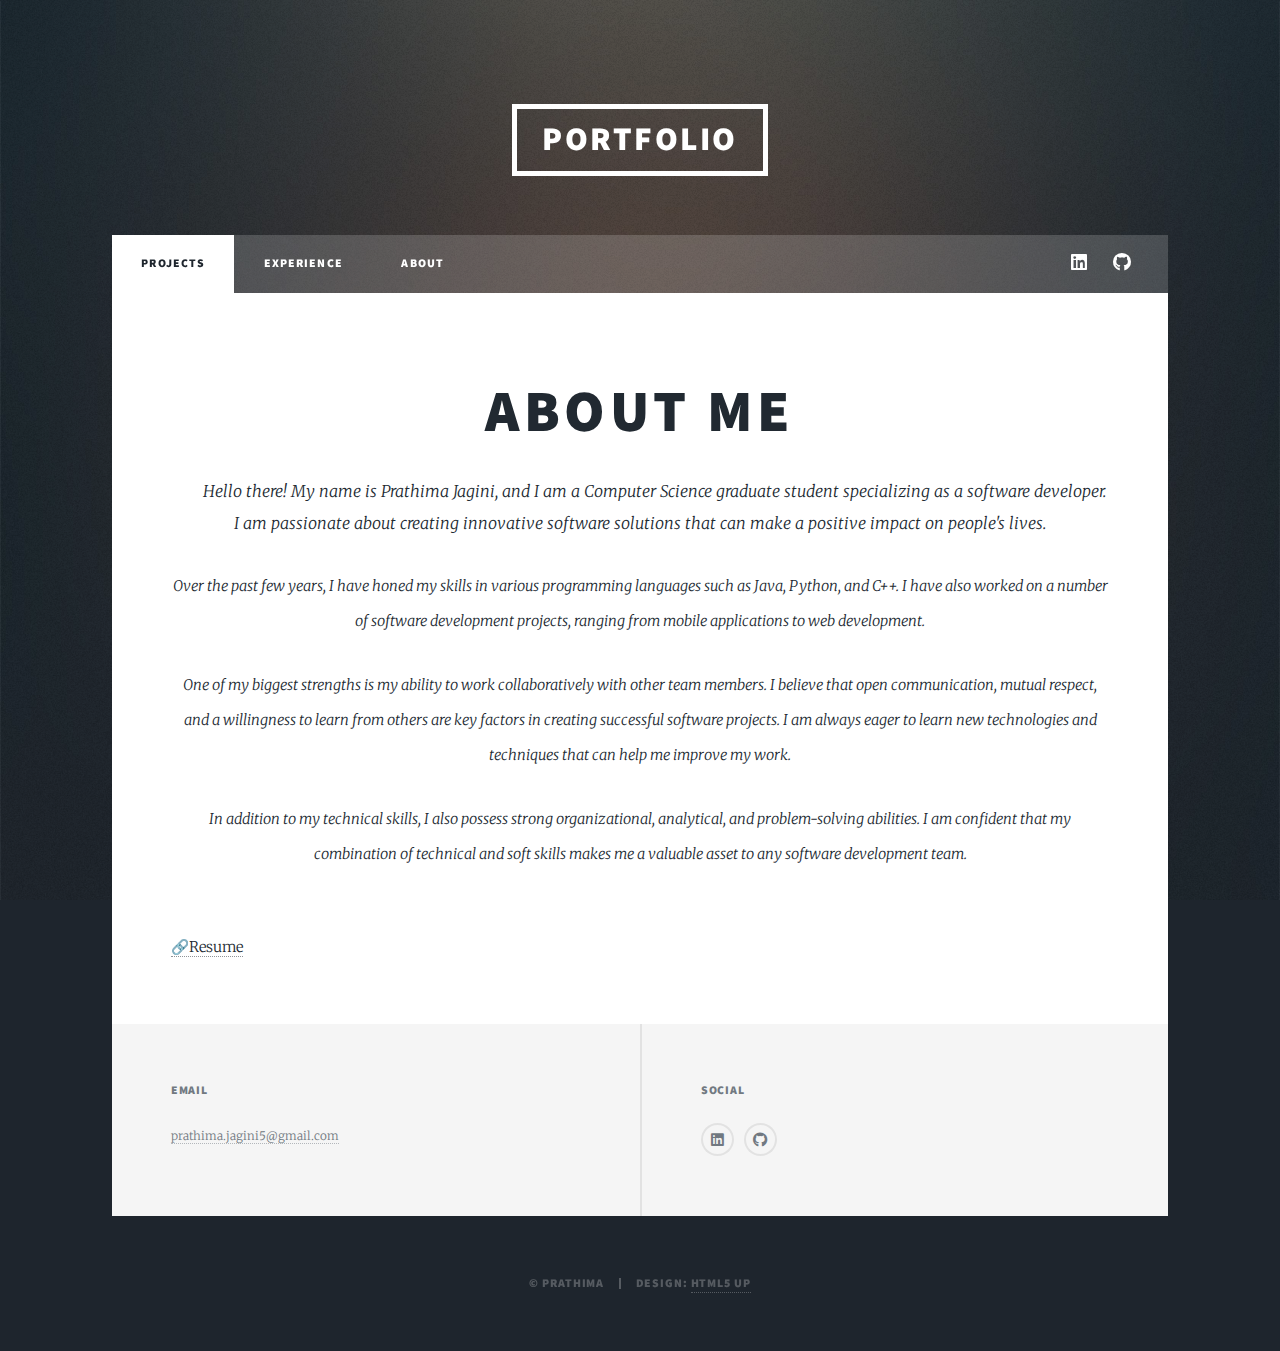
==== commit 1190a9bc: "about" ====
--- a/about.html
+++ b/about.html
@@ -1,9 +1,5 @@
 <!DOCTYPE HTML>
-<!--
-	Massively by HTML5 UP
-	html5up.net | @ajlkn
-	Free for personal and commercial use under the CCA 3.0 license (html5up.net/license)
--->
+
 <html>
 	<head>
 		<title>Prathima's Portfolio</title>
@@ -15,16 +11,7 @@
 	<body class="is-preload">
 
 		<!-- Wrapper -->
-			<div id="wrapper" class="fade-in">
-
-				<!-- Intro -->
-				<div id="intro">
-					<h1>PRATHIMA JAGINI</h1>
-					<p>Hello there! I am a CS grad student specializing as a software developer. Excels in Java, Python, and SQL. Worked on diverse projects from mobile to web.</p>
-					<ul class="actions">
-						<li><a href="#header" class="button icon solid solo fa-arrow-down scrolly">Continue</a></li>
-					</ul>
-				</div>
+			<div id="wrapper">
 
 				<!-- Header -->
 					<header id="header">
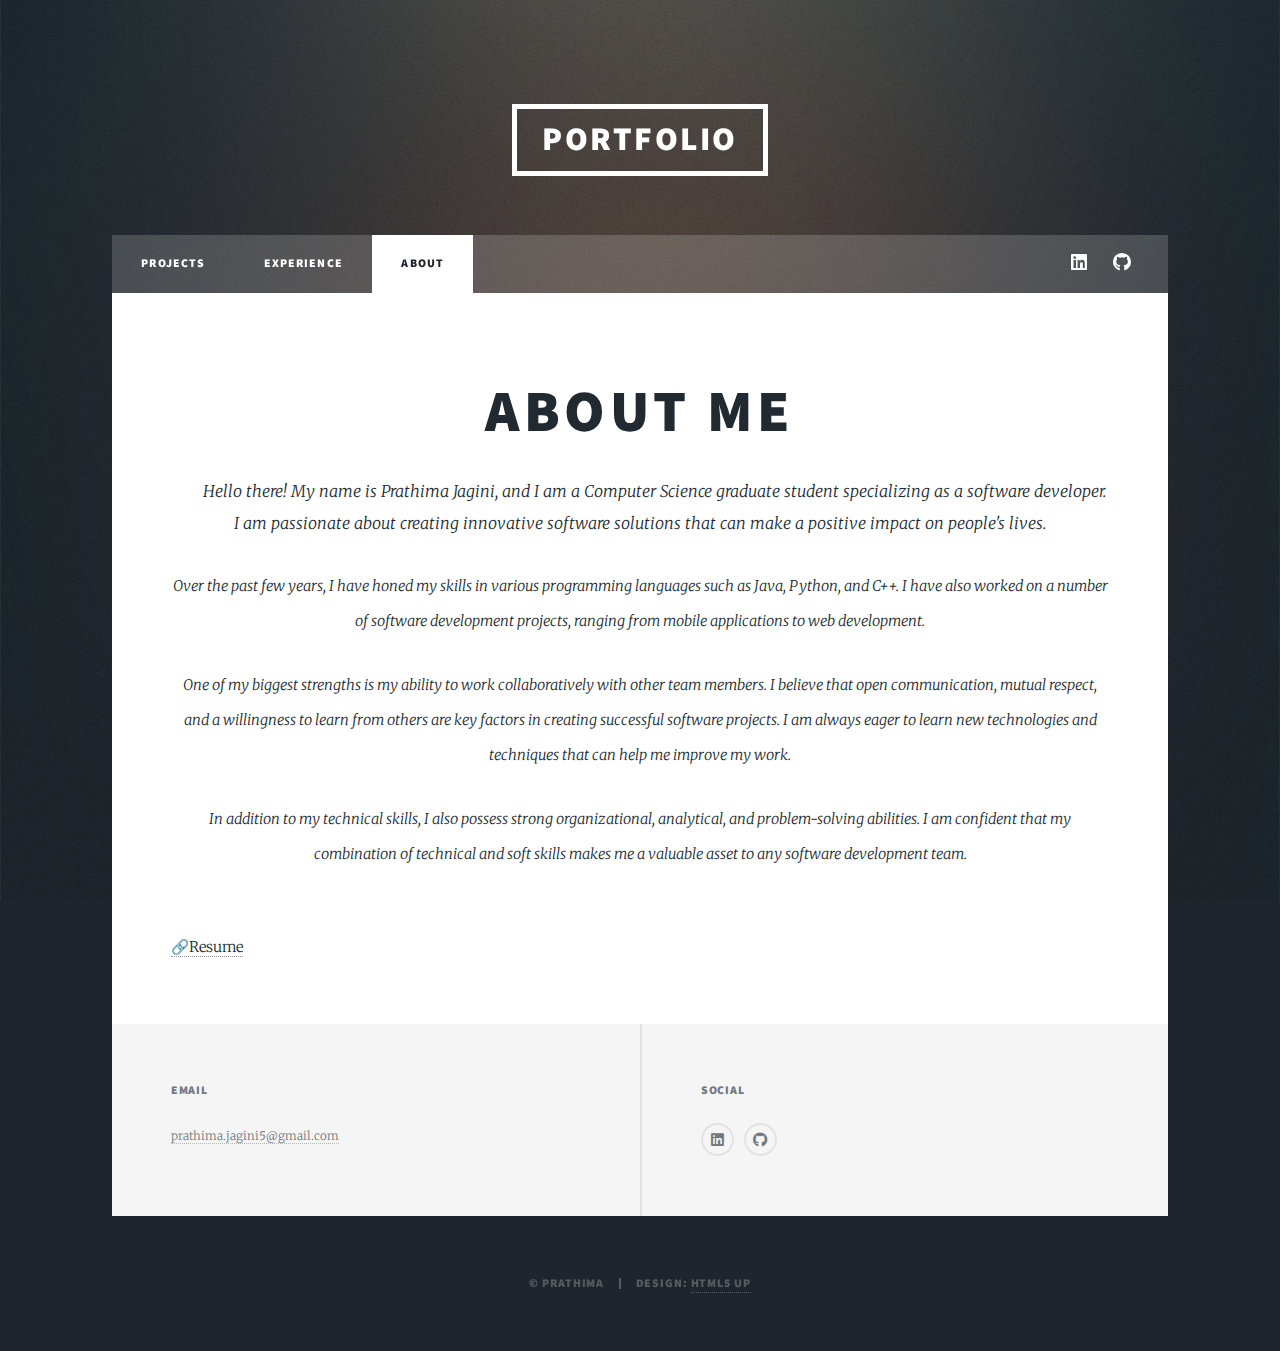
==== commit 2ff254fb: "about" ====
--- a/about.html
+++ b/about.html
@@ -21,9 +21,9 @@
 				<!-- Nav -->
 					<nav id="nav">
 						<ul class="links">
-							<li class="active"><a href="index.html">Projects</a></li>
+							<li><a href="index.html">Projects</a></li>
 							<li><a href="experience.html">Experience</a></li>
-							<li><a href="about.html">About</a></li>
+							<li class="active"><a href="about.html">About</a></li>
 						</ul>
 						<ul class="icons">
 							<li><a href="https://www.linkedin.com/in/prathima-jagini/" class="icon brands fa-linkedin"><span class="label">LinkedIn</span></a></li>
@@ -87,4 +87,4 @@
 			<script src="assets/js/main.js"></script>
 
 	</body>
-</html>+</html>
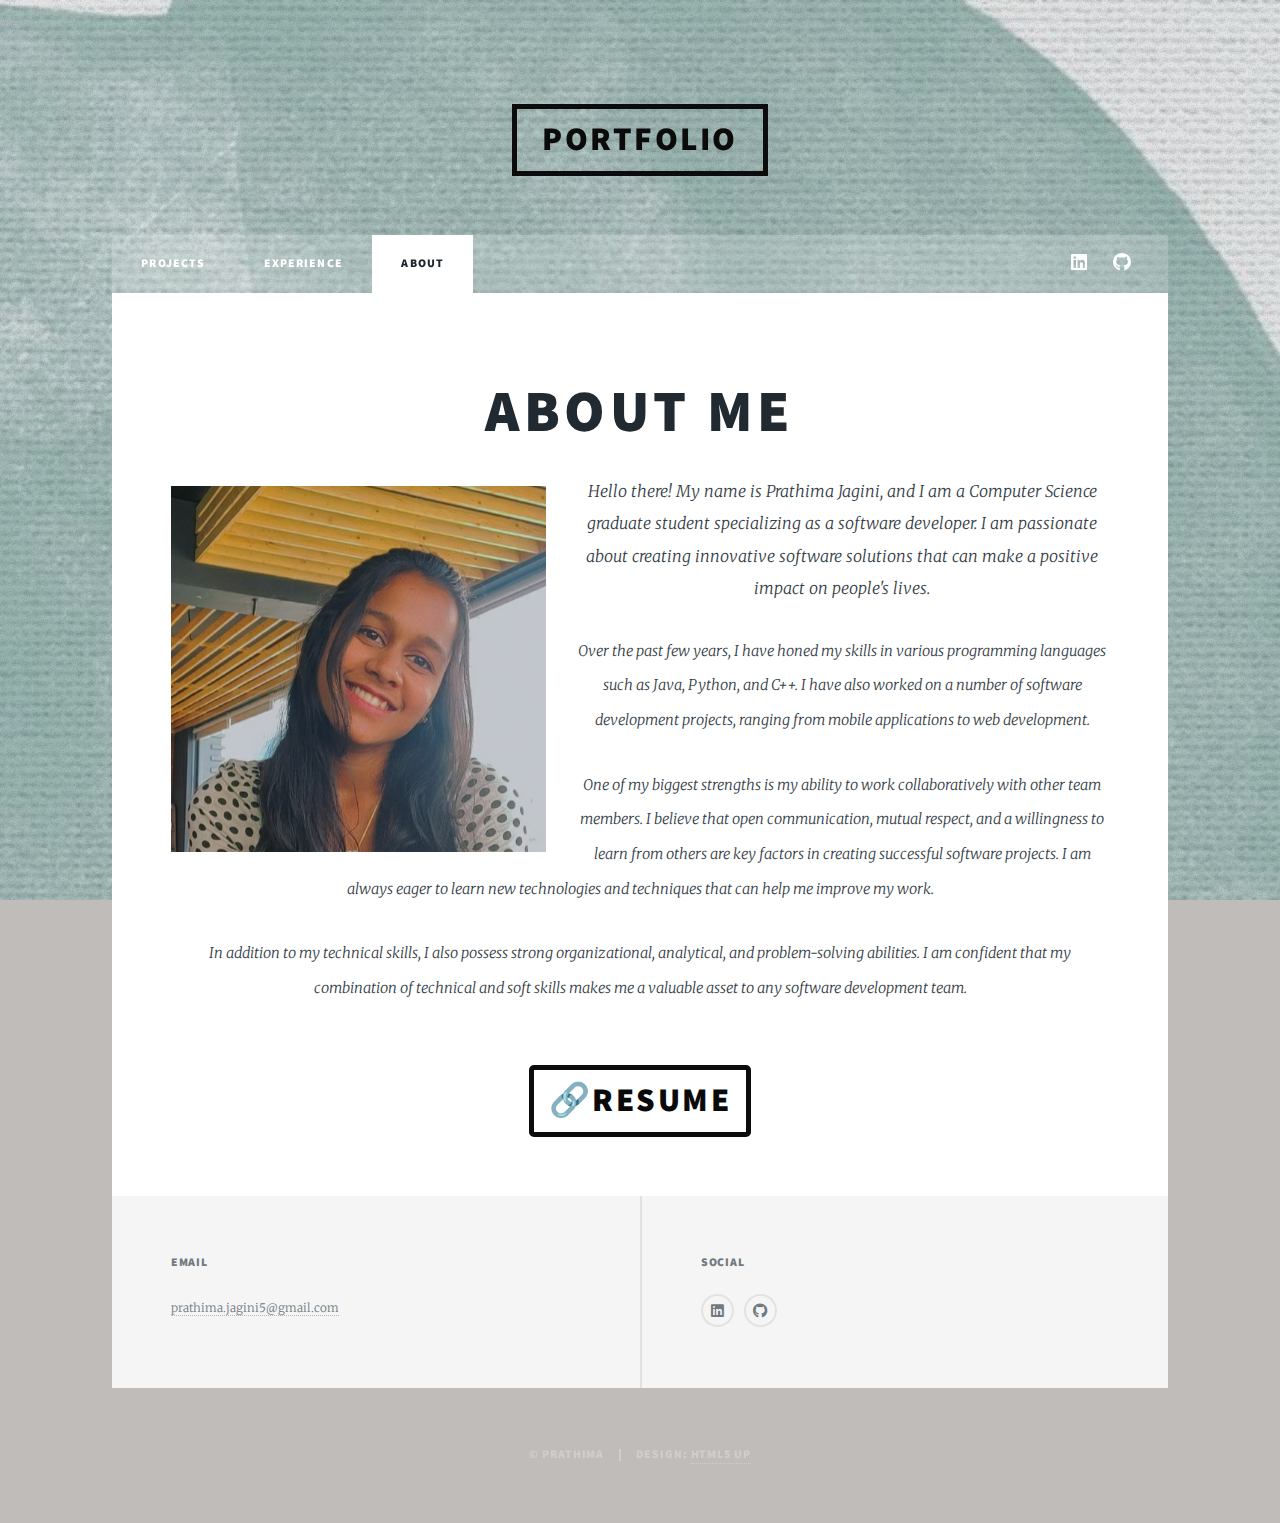
==== commit 257c120e: "about" ====
--- a/about.html
+++ b/about.html
@@ -44,7 +44,7 @@
 									<p>One of my biggest strengths is my ability to work collaboratively with other team members. I believe that open communication, mutual respect, and a willingness to learn from others are key factors in creating successful software projects. I am always eager to learn new technologies and techniques that can help me improve my work.</p>
 									<p>In addition to my technical skills, I also possess strong organizational, analytical, and problem-solving abilities. I am confident that my combination of technical and soft skills makes me a valuable asset to any software development team.</p>
 								</header>
-								<div class="centered-box"><a href="https://drive.google.com/file/d/1fwU0BRxS-XtGmKjRlJleZ3sXFyMmb0gO/view?usp=drive_link" class="logo">&#128279;Resume</a></div>
+								<div class="centered-box"><a href="https://drive.google.com/file/d/1PDqMWrjOcjumZHhYDctmMVONhXq2l28N/view?usp=sharing" class="logo">&#128279;Resume</a></div>
 							
 
 			
--- a/assets/css/main.css
+++ b/assets/css/main.css
@@ -1,10 +1,10 @@
 @import url(fontawesome-all.min.css);
 @import url("https://fonts.googleapis.com/css?family=Merriweather:300,700,300italic,700italic|Source+Sans+Pro:900");
 
-/*
-	Massively by HTML5 UP
-	html5up.net | @ajlkn
-	Free for personal and commercial use under the CCA 3.0 license (html5up.net/license)
+/*
+	Massively by HTML5 UP
+	html5up.net | @ajlkn
+	Free for personal and commercial use under the CCA 3.0 license (html5up.net/license)
 */
 
 html, body, div, span, applet, object,
@@ -99,7 +99,7 @@
 	}
 
 	body {
-		background-color: #1e252d;
+		background-color: #c0bcba;
 	}
 
 		body.is-preload *, body.is-preload *:before, body.is-preload *:after {
@@ -144,7 +144,7 @@
 		}
 
 	body {
-		color: #212931;
+		color: #353d46;
 	}
 
 	body, input, select, textarea {
@@ -2632,11 +2632,14 @@
 				width: 100%;
 			}
 
-		.image.main {
+		.image.main{
 			display: block;
-			margin: 4rem 0;
-			width: 100%;
-		}
+			margin: 4rem ;
+			width: 25%;
+			
+			
+		}
+	
 
 			.image.main:first-child {
 				margin-top: 0;
@@ -3234,7 +3237,7 @@
 			width: 100%;
 			height: 100%;
 			background-color: #212931;
-			background-image: url("../../images/overlay.png"), linear-gradient(0deg, rgba(0, 0, 0, 0.1), rgba(0, 0, 0, 0.1)), url("../../images/bg.jpg");
+			background-image: url("../../images/overlay.png"), linear-gradient(0deg, rgba(0, 0, 0, 0.1), rgba(0, 0, 0, 0.1)), url("../../images/bg1.jpeg");
 			background-size: auto,								auto,														100% auto;
 			background-position: center,								center,														top center;
 			background-repeat: repeat,								no-repeat,													no-repeat;
@@ -3258,7 +3261,7 @@
 			-webkit-transition-delay: 0.75s;
 			-ms-transition-delay: 0.75s;
 			transition-delay: 0.75s;
-			background: #1e252d;
+			background: #c7dfd8;
 			content: '';
 			display: block;
 			height: 100%;
@@ -3284,7 +3287,7 @@
 /* Intro */
 
 	#intro {
-		color: #ffffff;
+		color: #080808;
 		padding: 8rem 4rem 6rem 4rem ;
 		-moz-align-items: center;
 		-webkit-align-items: center;
@@ -3332,7 +3335,7 @@
 		}
 
 		#intro h1, #intro h2, #intro h3, #intro h4, #intro h5, #intro h6 {
-			color: #ffffff;
+			color: #121212;
 		}
 
 		#intro blockquote {
@@ -3354,8 +3357,8 @@
 		#intro button,
 		#intro .button {
 			background-color: transparent;
-			box-shadow: inset 0 0 0 2px #ffffff;
-			color: #ffffff !important;
+			box-shadow: inset 0 0 0 2px #121212;
+			color: #0c0c0c !important;
 		}
 
 			#intro input[type="submit"]:hover,
@@ -3527,7 +3530,7 @@
 		}
 
 		#header a {
-			color: #ffffff;
+			color: #0b0b0b;
 			border-bottom-color: rgba(255, 255, 255, 0.5);
 		}
 
@@ -3564,7 +3567,7 @@
 			transition: border-color 0.2s ease-in-out, color 0.2s ease-in-out, opacity 0.5s ease, transform 0.5s ease, visibility 0.5s;
 			pointer-events: auto;
 			border-style: solid;
-			border-color: #ffffff;
+			border-color: #0c0c0c;
 			border-width: 5px !important;
 			font-family: "Source Sans Pro", Helvetica, sans-serif;
 			font-size: 2.25rem;
@@ -3922,11 +3925,12 @@
 				}
 
 				#main > .posts > article .image {
-					max-width: 25rem;
+					max-width: 10rem;
 					margin-left: auto;
 					margin-right: auto;
 				}
 
+
 			}
 
 		@media screen and (max-width: 736px) {
@@ -3944,6 +3948,39 @@
 			}
 
 		}
+		.centered-box {
+			text-align: center;
+			margin-top: 5vh; /* Adjust this value to fine-tune the vertical position */
+		  }
+		  
+		  .centered-box a.logo {
+			display: inline-block;
+			padding: 10px 20px;
+			border: 2px solid #0c0c0c; 
+			border-style: solid;
+			border-color: #0c0c0c;
+			border-width: 5px !important;
+			font-family: "Source Sans Pro", Helvetica, sans-serif;
+			font-size: 2.25rem;
+			font-weight: 900;
+			letter-spacing: 0.075em;
+			line-height: 1;
+			padding: 1rem 1rem;
+			text-transform: uppercase;
+			visibility: visible;
+			color: #0a0a0a;
+			text-decoration: none;
+			text-transform: uppercase;
+			border-radius: 5px;
+			transition: background-color 0.3s, border-color 0.3s, color 0.3s;
+		  }
+		  
+		  .centered-box a.logo:hover {
+			border-color: #18bfef !important;
+				color: #18bfef !important;
+		  }
+		  
+		
 
 /* Footer */
 
--- a/assets/css/noscript.css
+++ b/assets/css/noscript.css
@@ -1,16 +1,10 @@
 @import url(font-awesome.min.css);
 
-/*
-	Massively by HTML5 UP
-	html5up.net | @ajlkn
-	Free for personal and commercial use under the CCA 3.0 license (html5up.net/license)
-*/
 
-/* Wrapper */
 
 	#wrapper {
-		background-color: #212931;
-		background-image: url("../../images/overlay.png"), linear-gradient(0deg, rgba(0, 0, 0, 0.1), rgba(0, 0, 0, 0.1)), url("../../images/bg.jpg");
+		background-color: #e37514;
+		background-image: url("../../images/overlay.png"), linear-gradient(0deg, rgba(0, 0, 0, 0.1), rgba(0, 0, 0, 0.1)), url("../../images/bg1.jpeg");
 		background-size: auto,								auto,														100% auto;
 		background-position: center,								center,														top center;
 		background-repeat: repeat,								no-repeat,													no-repeat;
